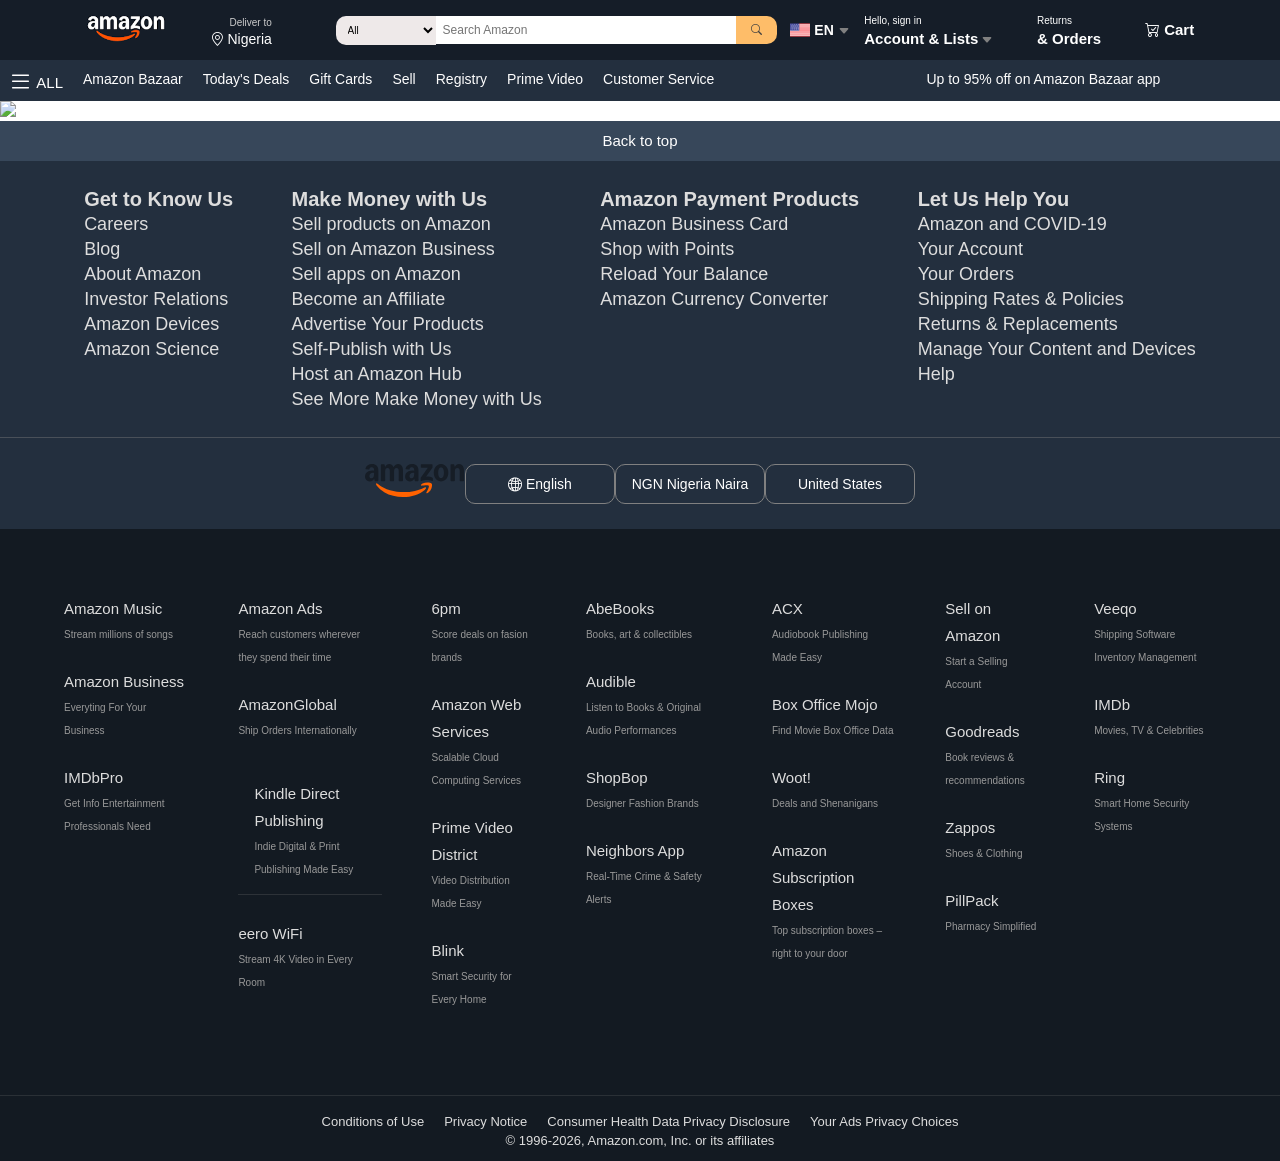
==== index.html @ 00289906 "amazon" ====
<!DOCTYPE html>
<html lang="en">

<head>
    <meta charset="UTF-8">
    <meta name="viewport" content="width=device-width, initial-scale=1.0">
    <link rel="stylesheet" href="./css/index.css">
    <link rel="stylesheet" href="https://cdn.jsdelivr.net/npm/bootstrap-icons@1.13.1/font/bootstrap-icons.min.css">
    <link rel="icon" type="image/png" href="./Multimedia/images/amazon.png">
    <title>Amazon.com. Spend less. Smile more</title>
</head>

<body>
    <header>
        <div class="header">
            <div class="mul">
                <a href=""><img src="./Multimedia/images/amazon.png" width="40px"></a>
            </div>
            <a href=""><img src="./Multimedia/images/download.png" width="80px" alt=""></a>
            <div class="locate">
                <p><a href="">
                        Deliver to <br><span style="color: white;">
                            <i class="bi bi-geo-alt"></i>
                            Nigeria</span>
                    </a></p>
            </div>
            <div class="searchbar">
                <div>
                    <select name="" id="">
                        <option value="">All</option>
                        <option value="">All Department</option>
                        <option value="">Arts & Craft</option>
                        <option value="">Automotive</option>
                        <option value="">Baby</option>
                        <option value="">Beauty & Personal Care</option>
                        <option value="">Books</option>
                        <option value="">Boys' Fashion</option>
                        <option value="">Computer</option>
                        <option value="">Deals</option>
                        <option value="">Digital Music</option>
                        <option value="">Electronics</option>
                        <option value="">Girls' Fashion</option>
                        <option value="">Health & Household</option>
                        <option value="">Home & Kithcen</option>
                        <option value="">Industrial & Scientific</option>
                        <option value="">Kindle Store</option>
                        <option value="">Luggage</option>
                        <option value="">Mens' Fashion</option>
                        <option value="">Movies & TV</option>
                        <option value="">Music, CDs & Vinyl</option>
                        <option value="">Pet Supplies</option>
                        <option value="">Prime Video</option>
                        <option value="">Software</option>
                        <option value="">Sports & Outdoors</option>
                        <option value="">Tools & Home Improvement</option>
                        <option value="">Toys & Games</option>
                        <option value="">Video Games</option>
                        <option value="">Womens' Fashion</option>
                    </select>
                </div>
                <div>
                    <input type="text" placeholder="Search Amazon">
                </div>
                <div>
                    <button class="icon"><i class="bi bi-search"></i></button>
                </div>
            </div>
            <div class="EN">
                <div class="NE">
                    <a href="language.html">
                        <img src="./Multimedia/images/usa.png" width="20px">
                        EN
                        <i class="bi bi-caret-down-fill"></i>
                    </a>
                    <div class="snake">
                        <p>Change Language</p>
                        <div>
                            <input type="checkbox">
                            <label for="">English - EN</label>
                        </div>
                        <div class="line"></div>
                        <div class="chech">
                            <input type="checkbox">
                            <label for="">español - ES</label><br>
                            <input type="checkbox">
                            <label for="">العربية - AR</label><br>
                            <input type="checkbox">
                            <label for="">Deutsch - DE</label><br>
                            <input type="checkbox">
                            <label for="">עברית - HE</label><br>
                            <input type="checkbox">
                            <label for="">한국어 - KO</label><br>
                            <input type="checkbox">
                            <label for="">português - PT</label><br>
                            <input type="checkbox">
                            <label for="">中文 (简体) - ZH</label><br>
                            <input type="checkbox">
                            <label for="">中文 (繁體) - ZH</label>
                        </div>
                        <div class="line"></div>
                        <div>
                            <p>Change currency</p>
                            <input type="checkbox">
                            <label for="">NGN - Nigerian Naira</label><br>
                            <input type="checkbox">
                            <label for="">$ - USD - US Dollar </label>
                            <div class="alk">Sell all</div>
                        </div>
                        <div class="line"></div>
                        <div>
                            <p><img src="Multimedia/images/usa.png" width="15px">
                                You are shopping on Amazon.com</p>
                                <div class="als">Change country/region</div>
                        </div>
                    </div>
                </div>
            </div>
            <div class="signin">
                <div class="hello">
                    <p><a href="sign.html">Hello, sign in <br>
                            <span style="color: white;">Account & Lists</span>
                            <i class="bi bi-caret-down-fill"></i>
                        </a></p>
                </div>
                <div class="none">
                    <div class="nav">
                        <div class="nav-al-sign">
                            <div class="as">
                                <a href="sign.html">Sign in</a>
                            </div>
                            <div class="navpop">
                                <span>New customer?</span>
                                <a href="">Start here.</a>
                            </div>
                        </div>
                        <div class="nav-al">
                            <div class="nav-al-column">
                                <h2>Your Lists</h2>
                                <a href="">Create a List</a><br>
                                <a href="">Find a List or Resigtry </a>
                            </div>
                            <div class="nav-al-column-line"></div>
                            <div class="nav-al-column">
                                <h2>Your Account</h2>
                                <a href="">Accounts</a><br>
                                <a href="">Orders</a><br>
                                <a href="">Recommendations</a><br>
                                <a href="">Browsing History</a><br>
                                <a href="">Your Shopping preferences</a><br>
                                <a href="">Watchlist</a><br>
                                <a href="">Video Purchases & Rentals</a><br>
                                <a href="">Kindle Unlimited</a><br>
                                <a href="">Content & Devices</a><br>
                                <a href="">Subscribe & Save Item</a><br>
                                <a href="">Membership & Subscription</a><br>
                                <a href="">Music Library</a>
                            </div>
                        </div>
                    </div>
                </div>
            </div>
            <div class="sign">
                <p><a href="">Returns<br>
                        <span style="color: white;">& Orders</span></a></p>
            </div>
            <div class="nav-cart">
                <a href="">
                    <i class="bi bi-cart-check"></i>
                    Cart</a>
            </div>
            <div class="list">
                <i class="bi bi-list"></i>
            </div>
        </div>
        <div class="nav-main">
            <div class="nav-left">
                <p>
                    <i class="bi bi-list"></i>
                    ALL
                </p>
            </div>
            <div class="all">
                <div class="hell">
                    <h1>
                        <i class="bi bi-person-circle"></i>
                        Hello, sign in
                    </h1>
                </div>
                <div class="digital">
                    <h3>Digital Content & Devices</h3>
                    <div class="pr">
                        <a href="">Prime Video
                            <i class="bi bi-chevron-right"></i>
                        </a>
                    </div>
                    <div class="amz">
                        <a href="">Amazon Music
                            <i class="bi bi-chevron-right"></i>
                        </a>
                    </div>
                    <div class="kind">
                        <a href="">Kindle E-readers & Books
                            <i class="bi bi-chevron-right"></i>
                        </a>
                    </div>
                    <div class="app">
                        <a href="">Amazon Appstore
                            <i class="bi bi-chevron-right"></i>
                        </a>
                    </div>
                </div>
                <div class="digital">
                    <h3>Shop by Department</h3>
                    <div class="el">
                        <a href="">Electronics</a>
                        <i class="bi bi-chevron-right"></i>
                    </div>
                    <div class="com">
                        <a href="">Computers</a>
                        <i class="bi bi-chevron-right"></i>
                    </div>
                    <div class="smt">
                        <a href="">Smart Home</a>
                        <i class="bi bi-chevron-right"></i>
                    </div>
                    <div class="atd">
                        <a href="">Arts & Crafts</a>
                        <i class="bi bi-chevron-right"></i>
                    </div>
                    <div class="see">
                        <a href="">See all
                            <i class="bi bi-chevron-down"></i>
                        </a>
                    </div>
                </div>
                <div class="digital">
                    <h3>Program & Features</h3>
                    <div>
                        <a href="">Gift Cards
                            <i class="bi bi-chevron-right"></i>
                        </a>
                    </div>
                    <div>
                        <a href="">Shop By Interest</a>
                    </div>
                    <div>
                        <a href="">Amazon Live
                            <i class="bi bi-chevron-right"></i>
                        </a>
                    </div>
                    <div>
                        <a href="">International Shopping
                            <i class="bi bi-chevron-right"></i>
                        </a>
                    </div>
                    <div>
                        <a href="">See all
                            <i class="bi bi-chevron-down"></i>
                        </a>
                    </div>
                </div>
                <div class="digital">
                    <h3>Help & Settings</h3>
                    <div>
                        <a href="">Your Account</a>
                    </div>
                    <div>
                        <a href=""><i class="bi bi-globe"></i>
                            English
                        </a>
                    </div>
                    <div>
                        <a href="">
                            <img src="Multimedia/images/usa.png" width="20px">
                            United States
                        </a>
                    </div>
                    <div>
                        <a href="sign.html">Sign in</a>
                    </div>
                    <div>

                    </div>
                </div>
            </div>
            <div>
                <a href="">Amazon Bazaar</a>
            </div>
            <div>
                <a href="">Today's Deals</a>
            </div>
            <div>
                <a href="">Gift Cards</a>
            </div>
            <div>
                <a href="">Sell</a>
            </div>
            <div>
                <a href="">Registry</a>
            </div>
            <div>
                <a href="">Prime Video</a>
            </div>
            <div>
                <a href="">Customer Service </a>
            </div>
            <div class="nav-pin">
                <a href="">Up to 95% off on Amazon Bazaar app</a>
            </div>
        </div>
    </header>
    <div>
        <a href=".bazaar.html"><img src="https://m.media-amazon.com/images/I/717O96HH+qL._SX3000_.jpg" width="100%"></a>
    </div>
    <footer>
        <div class="navfooter">
            <a href="index.html">Back to top</a>
        </div>
        <div class="foot">
            <nav class="navfooterverticalcolumn">
                <div class="cover">
                    <div class="Getoknow">
                        <h3>Get to Know Us</h3>
                        <ul>
                            <li><a href="">Careers</a></li>
                            <li><a href="">Blog</a></li>
                            <li><a href="">About Amazon</a></li>
                            <li><a href="">Investor Relations</a></li>
                            <li><a href="">Amazon Devices</a></li>
                            <li><a href="">Amazon Science</a></li>
                        </ul>
                    </div>
                    <div class="Makemoney">
                        <h3>Make Money with Us</h3>
                        <ul>
                            <li><a href="">Sell products on Amazon</a></li>
                            <li><a href="">Sell on Amazon Business</a></li>
                            <li><a href="">Sell apps on Amazon</a></li>
                            <li><a href="">Become an Affiliate</a></li>
                            <li><a href="">Advertise Your Products</a></li>
                            <li><a href="">Self-Publish with Us</a></li>
                            <li><a href="">Host an Amazon Hub</a></li>
                            <li><a href="">See More Make Money with Us</a></li>
                        </ul>
                    </div>
                    <div class="amazonpayments">
                        <h3>Amazon Payment Products</h3>
                        <ul>
                            <li><a href="">Amazon Business Card</a></li>
                            <li><a href="">Shop with Points</a></li>
                            <li><a href="">Reload Your Balance</a></li>
                            <li><a href="">Amazon Currency Converter</a></li>
                        </ul>
                    </div>
                    <div class="letsus">
                        <h3>Let Us Help You</h3>
                        <ul>
                            <li><a href="">Amazon and COVID-19</a></li>
                            <li><a href="">Your Account</a></li>
                            <li><a href="">Your Orders</a></li>
                            <li><a href="">Shipping Rates & Policies</a></li>
                            <li><a href="">Returns & Replacements</a></li>
                            <li><a href="">Manage Your Content and Devices</a></li>
                            <li><a href="">Help</a></li>
                        </ul>
                    </div>
                </div>
            </nav>
            <div class="navfooterline"></div>
            <div class="column">
                <div class="navfooterlogo">
                    <a href=""><img src="./Multimedia/images/logo-1.svg" width="100px"></a>
                    <button class="nake">
                            <i class="bi bi-globe2"></i>
                            English
                            
                    </button>
                       
                    <button>NGN Nigeria Naira</button>
                    <button class="usa">United States</button>
                </div>
            </div>
            <div class="footer">
                <div>
                    <div class="Music">
                        <h3><a href="">Amazon Music</a></h3>
                        <a href="">Stream millions of songs</a>
                    </div><br>
                    <div class="Business">
                        <h3><a href="">Amazon Business</a></h3>
                        <a href="">Everyting For Your Business</a>
                    </div><br>
                    <div class="get">
                        <h3><a href="">IMDbPro</a></h3>
                        <a href="">Get Info Entertainment Professionals Need</a>
                    </div>
                </div>
                <div>
                    <div class="ads">
                        <h3><a href="">Amazon Ads</a></h3>
                        <a href="">Reach customers wherever they spend their time</a>
                    </div><br>
                    <div class="ship">
                        <h3><a href="">AmazonGlobal</a></h3>
                        <a href="">Ship Orders Internationally</a>
                    </div><br>
                    <div class="digital">
                        <h3><a href="">Kindle Direct Publishing</a></h3>
                        <a href="">Indie Digital & Print Publishing Made Easy</a>
                    </div><br>
                    <div class="stream">
                        <h3><a href="">eero WiFi</a></h3>
                        <a href="">Stream 4K Video in Every Room</a>
                    </div><br>
                </div>
                <div>
                    <div class="deals">
                        <h3><a href="">6pm</a></h3>
                        <a href="">Score deals on fasion brands</a>
                    </div><br>
                    <div class="web">
                        <h3><a href="">Amazon Web Services</a></h3>
                        <a href="">Scalable Cloud Computing Services</a>
                    </div><br>
                    <div class="prime">
                        <h3><a href="">Prime Video District</a></h3>
                        <a href="">Video Distribution Made Easy</a>
                    </div><br>
                    <div class="blink">
                        <h3><a href="">Blink</a></h3>
                        <a href="">Smart Security for Every Home</a>
                    </div><br>
                </div>
                <div>
                    <div class="books">
                        <h3><a href="">AbeBooks</a></h3>
                        <a href="">Books, art & collectibles</a>
                    </div><br>
                    <div class="audible">
                        <h3><a href="">Audible</a></h3>
                        <a href="">Listen to Books & Original Audio Performances</a>
                    </div><br>
                    <div class="shop">
                        <h3><a href="">ShopBop</a></h3>
                        <a href="">Designer Fashion Brands</a>
                    </div><br>
                    <div class="app">
                        <h3><a href="">Neighbors App</a></h3>
                        <a href="">Real-Time Crime & Safety Alerts</a>
                    </div>
                </div>
                <div>
                    <div class="acx">
                        <h3><a href="">ACX</a></h3>
                        <a href="">Audiobook Publishing Made Easy</a>
                    </div><br>
                    <div class="box">
                        <h3><a href="">Box Office Mojo</a></h3>
                        <a href="">Find Movie Box Office Data</a>
                    </div><br>
                    <div class="woot">
                        <h3><a href="">Woot!</a></h3>
                        <a href="">Deals and Shenanigans</a>
                    </div><br>
                    <div class="sub">
                        <h3><a href="">Amazon Subscription Boxes</a></h3>
                        <a href="">Top subscription boxes – right to your door</a>
                    </div><br>
                </div>
                <div>
                    <div class="sell">
                        <h3><a href="">Sell on Amazon</a></h3>
                        <a href="">Start a Selling Account</a>
                    </div><br>
                    <div class="good">
                        <h3><a href="">Goodreads</a></h3>
                        <a href="">Book reviews & recommendations</a>
                    </div><br>
                    <div class="shoe">
                        <h3><a href="">Zappos</a></h3>
                        <a href="">Shoes & Clothing</a>
                    </div><br>
                    <div class="pill">
                        <h3><a href="">PillPack</a></h3>
                        <a href="">Pharmacy Simplified </a>
                    </div><br>
                </div>
                <div>
                    <div class="soft">
                        <h3><a href="">Veeqo</a></h3>
                        <a href="">Shipping Software Inventory Management</a>
                    </div><br>
                    <div class="movie">
                        <h3><a href="">IMDb</a></h3>
                        <a href="">Movies, TV & Celebrities</a>
                    </div><br>
                    <div class="ring">
                        <h3><a href="">Ring</a></h3>
                        <a href="">Smart Home Security Systems</a>
                    </div>
                </div>
            </div>
            <div class="navfooterlink">
                <ul>
                    <li><a href="">Conditions of Use</a></li>
                    <li><a href="">Privacy Notice</a></li>
                    <li><a href="">Consumer Health Data Privacy Disclosure</a></li>
                    <li><a href="your ads.html">Your Ads Privacy Choices</a></li>
                </ul>
                <p>© 1996-2026, Amazon.com, Inc. or its affiliates</p>
            </div>
        </div>
    </footer>
</body>

</html>
---- css/index.css ----
* {
    padding: 0;
    margin: 0;
    box-sizing: border-box;
}


.header {
    background-color: #151d28;
    padding: 10px 20px;
    align-items: center;
    display: flex;
    justify-content: space-around;
    color: white;
}

.mul a img {
    display: none;
    border-radius: 10px;
}

.locate p a {
    font-family: "Amazon Ember", Arial, sans-serif;
    font-size: 10px;
    margin: 20px;
    font-weight: 400;
    line-height: 15px;
    text-decoration: none;
    color: rgb(204, 204, 204);
}

.locate p a span {
    font-size: 14px;
}

.searchbar select option {
    font-size: 14px;
    background-color: white;
    color: black;
    border-radius: 10px;
}

.searchbar select {
    /* height: 40px; */
    background-color: rgb(238, 233, 233);
    font-size: 10px;
    padding: 8px;
    border: none;
    height: 28.659;
    border-top-left-radius: 10px;
    border-bottom-left-radius: 10px;
}

.searchbar {
    display: flex;
    /* width: 50%; */
}

.searchbar input {
    width: 400px;
    font-size: 12px;
    border: none;
    padding: 7px;
    height: 28.6px;
    font-family: 'Gill Sans', 'Gill Sans MT', Calibri, 'Trebuchet MS', sans-serif;
    color: #111;
}

.icon {
    background-color: #febd69;
    /* width: 50px; */
    font-size: 11px;
    border: none;
    height: 28.659;
    cursor: pointer;
    color: rgb(65, 64, 64);
    font-weight: 700;
    border-top-right-radius: 10px;
    border-bottom-right-radius: 10px;
    padding: 8px 15px;
    /* height: 40.9px; */
}

.icon:hover {
    background-color: #febd69ef;
}

.EN a {
    position: relative;
    right: 30px;
    top: -15px;
    overflow-x: hidden;
}

.EN a:hover {
    border: 1px solid white;
    padding: 0.5rem;
}

.EN a i {
    font-size: 12px;
    color: gray;
}

.NE {
    position: absolute;
}

.EN a img {
    position: relative;
    top: 5px;
    left: 0;
    overflow: hidden;
}


.EN a {
    font-family: "Amazon Ember", Arial, sans-serif;
    font-size: 14px;
    text-decoration: none;
    font-weight: 700;
    line-height: 15px;
    color: rgb(255, 255, 255);
}

.EN:hover .snake {
    display: block;
}

.snake {
   background-color: #ffffff;
   position: relative;
   right: 40px;
   display: none;
   padding: 0.7rem;
   border-radius: 10px;
   width: 200px;
}

.snake p{
    color: rgba(0, 0, 0, 0.728);
    font-size: 14px;
    font-family: sans-serif;
}
.snake input{
    margin-top: 0.3rem;
    position: relative;
    top: 3px; 
}
.line{
    margin-top: 0.8rem;
    border-bottom: 1px solid rgba(128, 128, 128, 0.338);
}
.chech{
    margin-top: 0.5rem;
}
.alk {
    color: rgba(0, 102, 255, 0.836);
    font-size: 14px;
    font-family: sans-serif;
}

.alk :hover{
    text-decoration: underline;
    color: rgba(6, 19, 39, 0.836);
}

.als{
    margin-top: 0.2rem;
    color: rgba(0, 102, 255, 0.836);
    font-size: 14px;
    font-family: sans-serif;
}
.als:hover{
     text-decoration: underline;
    text-decoration-color: #febd69;
}

.snake label{
    color: #111111b7;
    font-size: 14px;
    line-height: 30px;
    font-family: sans-serif;
}
.snake label:hover{
    border-bottom: 1px solid rgba(245, 97, 43, 0.895);
    color: rgba(245, 97, 43, 0.895);
}
.hello:hover {
    border: 1px solid white;
}

.signin p a i {
    font-size: 12px;
    color: gray;
}

.signin p a {
    font-family: "Amazon Ember", Arial, sans-serif;
    font-size: 10px;
    font-weight: 400;
    text-decoration: none;
    line-height: 18px;
    color: rgb(255, 255, 255);
}

.signin p a span {
    font-family: "Amazon Ember", Arial, sans-serif;
    font-size: 15px;
    font-weight: 700;
    line-height: 18px;
    color: rgb(255, 255, 255);
}

.nav-al-sign {
    text-align: center;
    border-bottom: 1px solid rgba(211, 211, 211, 0.555);
}

.nav {
    background-color: white;
    padding: 25px;
    border-radius: 5px;
    height: 430px;
    right: 190px;
    /* top: 95px; */
    position: relative;
    width: 450px;
    margin: 10px;
}

.none {
    display: none;
    position: absolute;
}


.signin:hover .none {
    display: block;
}

.as {
    background-color: #fed229;
    color: black;
    height: 40px;
    font-family: sans-serif;
    border-radius: 10px;
    box-shadow: 1px 1px 5px gray;
    text-decoration: none;
    margin: auto;
    padding: 13px;
    font-size: 12px;
    width: 200px;
}

.as a:hover {
    text-decoration: underline;
}

.navpop span {
    font-family: "Amazon Ember", Arial, sans-serif;
    font-size: 10px;
    font-weight: 400;
    line-height: 2;
    color: rgb(51, 51, 51);
}

.navpop a {
    font-family: "Amazon Ember", Arial, sans-serif;
    font-size: 10px;
    font-weight: 500;
    line-height: normal;
    color: rgba(32, 134, 197, 0.925);
}

.navpop a:hover {
    color: rgb(199, 81, 31);
}

.as a {
    text-decoration: none;
    color: black;
    font-family: 'Times New Roman', Times, serif;
}

.nav p {
    color: black;
}

.nav-al {
    display: flex;
    justify-content: space-around;
}

.nav-al-column {
    margin: 10px;
}

.nav-al-column-line {
    border-left: 1px solid rgba(128, 128, 128, 0.416);
    margin: 10px;
}

.nav-al-column h2 {
    font-family: sans-serif;
    font-size: 14px;
    font-weight: 700;
    line-height: 2;
    color: rgb(15, 17, 17);
}

.nav-al-column a {
    font-family: "Amazon Ember", Arial, sans-serif;
    font-size: 12px;
    font-weight: 400;
    text-decoration: none;
    line-height: 2;
    color: rgb(51, 51, 51);
}

.nav-al-column a:hover {
    color: rgb(199, 81, 31);
    text-decoration: underline;
}

.sign p a {
    font-family: "Amazon Ember", Arial, sans-serif;
    font-size: 10px;
    font-weight: 400;
    text-decoration: none;
    line-height: 18px;
    color: rgb(255, 255, 255);
}

.sign:hover {
    border: 1px solid white;
}

.sign p a span {
    font-family: "Amazon Ember", Arial, sans-serif;
    font-size: 15px;
    font-weight: 700;
    line-height: 18px;
    color: rgb(255, 255, 255);
}

.nav-cart a {
    font-family: "Amazon Ember", Arial, sans-serif;
    font-size: 15px;
    text-decoration: none;
    font-weight: 700;
    line-height: 11px;
    color: rgb(255, 255, 255);
}

.nav-cart:hover {
    border: 1px solid white;
}

.list i {
    font-size: 40px;
    display: none;
}

.nav-main {
    background-color: #232f3e;
    max-height: 51px;
    padding: 2px;
    display: flex;
    gap: 20px;
    align-items: center;
}

.nav-left i {
    font-family: "Amazon Ember", Arial, sans-serif;
    font-size: 25px;
    font-weight: 400;
    line-height: 12px;
    top: 3px;
    position: relative;
    color: rgb(255, 255, 255);
}

.nav-left:hover {
    border: 2px solid white;
    padding: 1px;
}

.nav-left p {
    font-family: "Amazon Ember", Arial, sans-serif;
    font-size: 15px;
    position: relative;
    top: -2px;
    font-weight: 400;
    line-height: 12px;
    color: rgb(255, 255, 255);
}

.nav-main {
    padding: 0.5rem;
}

.nav-main a {
    text-decoration: none;
    font-family: "Amazon Ember", Arial, sans-serif;
    font-size: 14px;
    font-weight: 400;
    line-height: 12px;
    color: rgb(254, 254, 254);
}

.hell {
    background-color: #324969;
    font-family: "Amazon Ember", Arial, sans-serif;
    font-size: 11px;
    padding: 1rem;
    font-weight: 700;
    line-height: 25px;
    color: rgb(255, 255, 255);
}
.nav-left:hover .all{
    display: block;
}

.digital a:hover{
    background-color: rgba(211, 211, 211, 0.336);
}

.all {
    position: relative;
    top: 10px;
    overflow-y: scroll;
    height: 620px;
    width: 400px;  
}

.all h3 {
    font-family: "Amazon Ember", Arial, sans-serif;
    font-size: 18px;
    font-weight: 700;
    line-height: 36px;
    /* padding: 1rem; */
    color: rgb(17, 17, 17);
}

.all {
    background-color: white;
    display: none;
    margin: 0;
    padding: 0;
    position: absolute;
}

.all a {
    font-family: "Amazon Ember", Arial, sans-serif;
    font-size: 16px;
    font-weight: 500;
    /* padding: 1rem; */
    line-height: 36px;
    text-decoration: none;
    /* display: block; */
    color: rgb(17, 17, 17);
}

.digital {
    gap: 50px;
    padding: 1rem;
    display: block;
    border-bottom: 1px solid rgba(128, 128, 128, 0.237);
}


.pr:hover {
    color: #111;
    background-color: rgba(128, 128, 128, 0.199);
}

.pr:hover a i {
    color: #111;
}

.pr a i {
    position: relative;
    left: 250px;
    font-size: 16px;
    color: lightgray;
}

.amz:hover {
    background-color: rgba(128, 128, 128, 0.199);
}

.amz:hover a i {
    color: #111;
}

.amz a i {
    position: relative;
    font-weight: 600;
    left: 233px;
    font-size: 16px;
    color: lightgray;
}

.kind:hover a i {
    color: #111;
}

.kind:hover {
    background-color: rgba(128, 128, 128, 0.199);
}

.kind a i {
    position: relative;
    left: 155px;
    font-size: 16px;
    color: lightgray;
}

.app:hover {
    background-color: rgba(128, 128, 128, 0.199);
}

.app:hover a i {
    color: #111;
}

.app a i {
    position: relative;
    left: 212px;
    font-size: 16px;
    color: lightgray;
}

.el:hover {
    background-color: rgba(128, 128, 128, 0.199);
}

.el:hover a i {
    color: #111;
}

.el a i {
    position: relative;
    font-weight: 600;
    left: 233px;
    font-size: 16px;
    color: lightgray;
}

.com a i{
    position: relative;
    right: 30px;
}
.all a:hover {
    background-color: rgba(211, 211, 211, 0.452);
    width: 100%;
    height: 50px;
    /* padding: 4rem; */
}

.nav-pin {
    text-align: right;
    padding-left: 2px;
    position: relative;
    left: 270px;
}

.nav-pin a:hover {
    border: 2px solid white;
    padding: 1px;
}

.nav-main a:hover {
    border: 2px solid white;
    padding: 1px;
}


.navfooter {
    background-color: #37475a;
    font-family: "Amazon Ember", Arial, sans-serif;
    font-weight: 400;
    text-align: center;
    height: 40px;
    padding: 9px;
    align-items: center;
    line-height: 19px;
    color: rgb(255, 255, 255);
}

.navfooter a {
    align-items: center;
    color: white;
    font-size: 15px;
    text-decoration: none;
}

.navfooter:hover {
    background-color: #37475ae4;
}

.foot {
    background-color: #232f3e;
    width: 100%;
}

.column {
    display: flex;
    /* gap: 10px; */
    padding: 2%;
    justify-content: space-around;
}

.cover {
    padding: 2%;
    display: flex;
    width: 100%;
    justify-content: space-evenly;
}

.cover h3 {
    font-family: "Amazon Ember", Arial, sans-serif;
    font-size: 18px;
    font-weight: 700;
    color: rgb(221, 221, 221);
    line-height: 25px;
}

.navfooterverticalcolumn li {
    list-style: none;
}

.navfooterverticalcolumn li a:hover {
    text-decoration: underline;
}

.cover ul li a {
    font-size: 14px;
    text-decoration: none;
}

.navfooterverticalcolumn li a {
    font-family: "Amazon Ember", Arial, sans-serif;
    font-size: 17px;
    font-weight: 500;
    /* list-style: none; */
    /* text-decoration: none; */
    line-height: 25px;
    color: rgb(221, 221, 221);
}

.navfooterline {
    border-top: 1px solid rgba(128, 128, 128, 0.409);
}

.navfooterlogo {
    display: flex;
    /* gap: 5px; */
    justify-content: space-between;
}

.navfooterlogo button {
    width: 150px;
    height: 40px;
    border-radius: 10px;
    background-color: #232f3e;
    border: 1px solid gray;
    color: white;
    font-size: 14px;
}

.snake ul li img {
    display: none;
    background-color: white;
    width: 100%;
    height: 200px;
    padding: 30px;
}

button:hover .snake img {
    display: block;
}

.usa img {
    position: relative;
    top: 4px;
    left: -5px;
    width: 24px;
}

.footer {
    display: flex;
    justify-content: space-around;
    padding: 5%;
    gap: 50px;
    background-color: #131a22;
}

.footer h3 a {
    font-family: "Amazon Ember", Arial, sans-serif;
    font-size: 12px;
    font-weight: 400;
    line-height: 11px;
    text-decoration: none;
    color: rgb(221, 221, 221);
}

.footer a:hover {
    text-decoration: underline;
}

.footer a {
    font-family: "Amazon Ember", Arial, sans-serif;
    font-size: 12px;
    text-decoration: none;
    font-weight: 400;
    line-height: 11px;
    color: rgb(153, 153, 153);
}

.navfooterlink {
    background-color: #131a22;
    border-top: 1px solid rgba(128, 128, 128, 0.21);
    padding: 1%;
}

.navfooterlink ul {
    display: flex;
    justify-content: center;
    /* gap: 30px; */
}

.navfooterlink ul li {
    list-style: none;
    display: flex;
}

.navfooterlink ul {
    gap: 20px;
}

.navfooterlink li a {
    font-family: "Amazon Ember", Arial, sans-serif;
    font-size: 13px;
    text-decoration: none;
    font-weight: 400;
    line-height: 25px;
    color: rgb(221, 221, 221);
}

.navfooterlink li a:hover {
    text-decoration: underline;
}

.navfooterlink p {
    font-family: "Amazon Ember", Arial, sans-serif;
    font-size: 13px;
    text-align: center;
    font-weight: 400;
    line-height: 14px;
    color: rgb(221, 221, 221);
}

@media(max-width:1500px) {
    .navfooter {
        font-size: 1rem;
        width: 100%;
    }

    .footer {
        width: 100%;
        font-size: 1rem;
        /* flex-direction: column; */
    }
    .nav-main{
        position: static;
        width: 100%;
    }

    .EN a img {
        overflow: hidden;

    }

    .header {
        width: 100%;
        position: static;
    }

    .foot {
        font-size: 10px;
        width: 100%;
        position: static;
        /* margin: 0; */
        /* padding: 0; */
    }

    .navfooterverticalcolumn h3 {
        width: 100%;
        font-size: 10px;
        /* flex-direction: column; */
        font-size: 15px;
        position: static;
    }

    .navfooterverticalcolumn li a {
        font-size: 10px;
    }

    .cover {
        width: 100%;
        font-size: 10px;
        position: static;
        /* flex-direction: column; */
        /* display: block; */
    }

    .header {
        width: 100%;
        position: static;
        /* flex-direction: column; */
    }
}

@media(max-width:1400px) {
    .footer h3 a {
        font-size: 15px;
    }

    .footer a {
        font-size: 10px;
    }

    .cover h3 {
        font-size: 20px;
        line-height: 25px;
    }

    .cover ul li a {
        font-size: 18px;
        line-height: 25px;
        gap: 50px;
    }

    .searchbar input {
        width: 300px;
    }

    .searchbar select {
        width: 100px;
    }
    .nav-main {
     overflow-x: scroll;
    }
}

@media(max-width:1300px) {
    .navfooter {
        width: 100%;
        position: static;
        font-size: 20px;
        /* flex-direction: column; */
    }

    .footer {
        width: 100%;
        font-size: 20px;
        position: static;
        /* flex-direction: column; */
    }
    .nav-main {
        font-size: 12px;
        /* padding: 0; */
    }
    .nav-pin{
        position: relative;
        left: 190px;
    }

    .foot {
        width: 100%;
        font-size: 20px;
        /* position: static; */
        /* flex-direction: column; */
    }
}

@media(max-width:1200px) {
    .navfooterverticalcolumn h3 {
        width: 100%;
        font-size: 10px;
        font-size: 15px;
        position: static;
    }

    .navfooterverticalcolumn li a {
        font-size: 10px;
    }

    .searchbar input {
        width: 100%;
    }

    /* .list i {
        display: block;
    } */

    .EN {
        display: none;
    }

    .signin {
        display: none;
    }

    .sign {
        display: none;
    }

    .nav-cart {
        display: none;
    }

    .locate {
        display: none;
    }

    .footer h3 {
        line-height: 12px;
    }

    .footer a {
        line-height: 12px;
    }
}

@media(max-width:1000px) {
    .navfooter {
        width: 100%;
        position: static;
    }

    .navfooterverticalcolumn h3 {
        font-size: 15px;
    }

    .navfooterverticalcolumn li a {
        font-size: 15px;
    }

    .navfooterlogo a {
        width: 200px;
    }

    .footer {
        width: 100%;
        position: static;
    }

    .foot {
        width: 100%;
        position: static;
    }

    .footer h3 a {
        font-size: 11px;
    }

    .footer a {
        font-size: 8px;
    }

    .cover h3 {
        font-size: 18px;
        line-height: 25px;
    }

    .cover ul li a {
        font-size: 15px;
        line-height: 25px;
        gap: 1 90px;
    }

    .footer h3 {
        line-height: 9px;
    }

    .footer a {
        line-height: px;
    }

    .header {
        width: 100%;
    }
}

@media(max-width:900px) {
    .navfooterverticalcolumn h3 {
        font-size: 15px;
    }

    .navfooterverticalcolumn li a {
        font-size: 15px;
    }

    .navfooterlogo a {
        width: 200px;
    }

    .footer h3 {
        font-size: 13px;
        line-height: 8px;
    }

    .footer a {
        font-size: 10px;
        line-height: 8px;
    }

    .navfooterlogo button {
        width: 150px;
        font-size: 15px;
    }

    .footer {
        width: 100%;
        position: static;
    }

    .searchbar input {
        width: 200px;
    }

    .foot {
        width: 100%;
        position: static;
    }

    .cover h3 {
        font-size: 18px;
        line-height: 25px;
    }

    .cover ul li a {
        font-size: 15px;
        line-height: 25px;
        gap: 50px;
    }
}

@media(max-width:800px) {
    .navfooter {
        width: 100%;
        position: static;
    }

    .footer {
        width: 100%;
        position: static;
        flex-direction: column;
    }

    .foot {
        width: 100%;
        position: static;
        ;
    }

    .footer h3 {
        font-size: 15px;
        line-height: 8px;
    }

    .footer a {
        font-size: 13px;
        line-height: 10px;
    }

    .navfooterverticalcolumn {
        width: 100%;
        position: static;
    }

    .header {
        width: 100%;
        /* flex-direction: column; */
        position: static;
    }

    .cover {
        width: 100%;
        position: static;
    }
}

@media(max-width:700px) {
    .navfooterverticalcolumn {
        width: 100%;
        flex-direction: column;
        position: static;
    }

    .navfooterlogo {
        width: 100%;
        position: static;
        flex-direction: column;
        display: block;
    }

    .navfooterlink {
        flex-direction: column;
        width: 100%;
        position: static;
    }

    .cover {
        width: 100%;
        position: static;
        flex-direction: column;
        /* display: block; */
    }
}

@media(max-width:600px) {
    .navfooter {
        width: 100%;
        position: static;
        flex-direction: column;
    }

    .footer {
        width: 100%;
        position: static;
    }

    .navfooterverticalcolumn {
        width: 100%;
        flex-direction: column;
        position: static;
    }

    .cover {
        width: 100%;
        position: static;
        flex-direction: column;
    }

    .foot {
        width: 100%;
        position: static;
        flex-direction: column;
    }

    .column {
        display: block;
        width: 100%;
        /* flex-direction: column; */
        position: static;
    }
}

@media(max-width:500px) {
    .navfooter {
        width: 100%;
        position: static;
        flex-direction: column;
    }

    .searchbar input {
        width: 100px;
    }

    .header a img {
        display: none;
    }

    .footer {
        width: 100%;
        position: static;
        flex-direction: column;
    }

    .foot {
        width: 100%;
        position: static;
        flex-direction: column;
    }

    .cover h3 {
        line-height: 19px;
    }

    .cover ul li a {
        line-height: 15px;
    }

    .mul a img {
        display: block;
    }
}
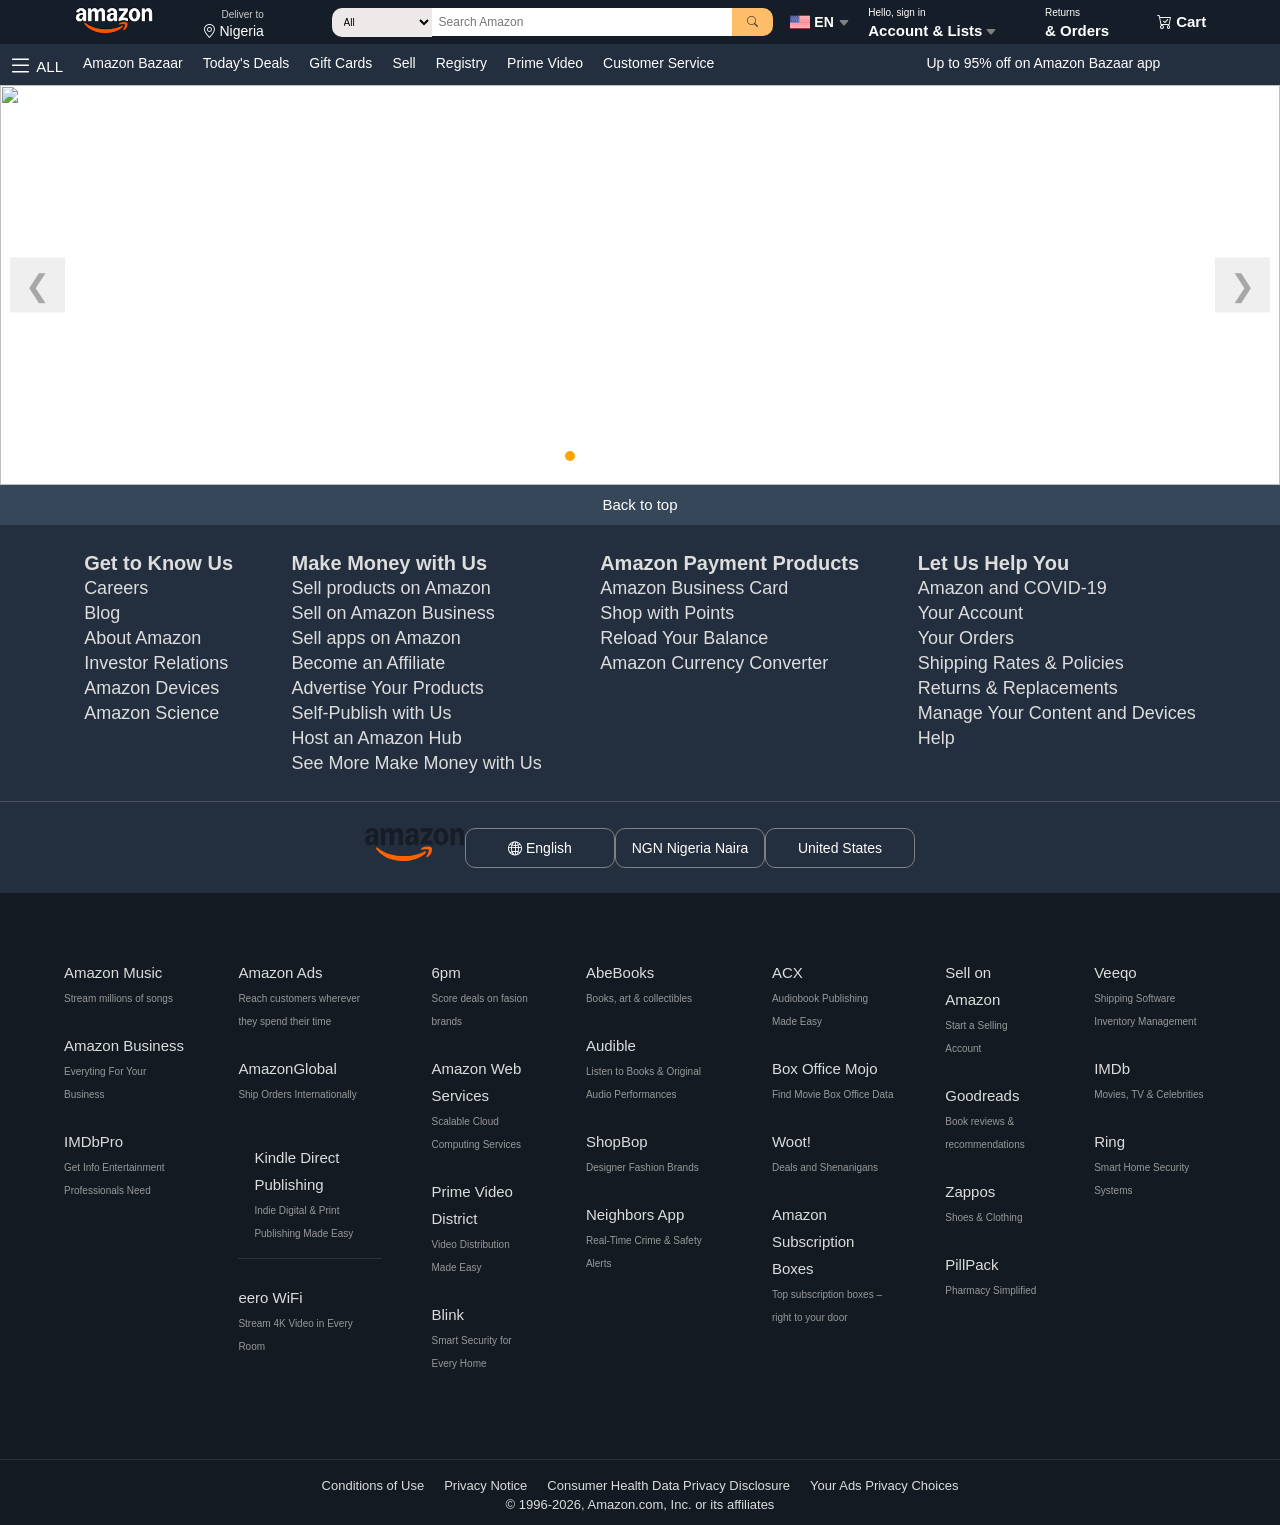
==== commit 8a922e6d: "amazon" ====
--- a/index.html
+++ b/index.html
@@ -110,7 +110,7 @@
                         <div>
                             <p><img src="Multimedia/images/usa.png" width="15px">
                                 You are shopping on Amazon.com</p>
-                                <div class="als">Change country/region</div>
+                            <div class="als">Change country/region</div>
                         </div>
                     </div>
                 </div>
@@ -309,8 +309,87 @@
             </div>
         </div>
     </header>
-    <div>
-        <a href=".bazaar.html"><img src="https://m.media-amazon.com/images/I/717O96HH+qL._SX3000_.jpg" width="100%"></a>
+    <div class="hero">
+        <div class="slider">
+            <a href="bazaar.html"><img src="https://m.media-amazon.com/images/I/717O96HH+qL._SX3000_.jpg" width="100%"
+                    class="slide active"></a>
+            <a href=""><img src="https://m.media-amazon.com/images/I/61-qXlhlE9L._SX3000_.jpg" width="100%"
+                    class="slide"></a>
+            <a href=""><img src="https://m.media-amazon.com/images/I/81L5P7EuB-L._SX3000_.jpg" width="100%"
+                    class="slide"></a>
+            <a href=""><img src="https://m.media-amazon.com/images/I/61H5Huk9ljL._SX3000_.jpg" width="100%"
+                    class="slide"></a>
+            <a href=""><img src="https://m.media-amazon.com/images/I/81DHzWBhMlL._SX3000_.jpg" width="100%"
+                    class="slide"></a>
+            <a href=""><img src="https://m.media-amazon.com/images/I/71vjLXDj36L._SX3000_.jpg" width="100%"
+                    class="slide"></a>
+            <a href=""><img src="https://m.media-amazon.com/images/I/61-qXlhlE9L._SX3000_.jpg" width="100%"
+                    class="slide"></a>
+            <a href=""><img src="https://m.media-amazon.com/images/I/71qcoYgEhzL._SX3000_.jpg" width="100%"
+                    class="slide"></a>
+
+            <button class="arrow left">&#10094;</button>
+            <button class="arrow right">&#10095;</button>
+
+            <div class="dots"></div>
+            <script>
+                const slides = document.querySelectorAll(".slide");
+                const leftBtn = document.querySelector(".left");
+                const rightBtn = document.querySelector(".right");
+                const dotsContainer = document.querySelector(".dots");
+
+                let index = 0;
+
+                /* Create dots */
+                slides.forEach((_, i) => {
+                    const dot = document.createElement("span");
+                    if (i === 0) dot.classList.add("active");
+                    dotsContainer.appendChild(dot);
+
+                    dot.addEventListener("click", () => {
+                        goToSlide(i);
+                    });
+                });
+
+                const dots = document.querySelectorAll(".dots span");
+
+                /* Show slide */
+                function showSlide(i) {
+                    slides.forEach(slide => slide.classList.remove("active"));
+                    dots.forEach(dot => dot.classList.remove("active"));
+
+                    slides[i].classList.add("active");
+                    dots[i].classList.add("active");
+                }
+
+                /* Go to slide */
+                function goToSlide(i) {
+                    index = i;
+                    showSlide(index);
+                }
+
+                /* Next */
+                function nextSlide() {
+                    index++;
+                    if (index >= slides.length) index = 0;
+                    showSlide(index);
+                }
+
+                /* Prev */
+                function prevSlide() {
+                    index--;
+                    if (index < 0) index = slides.length - 1;
+                    showSlide(index);
+                }
+
+                /* Auto slide */
+                setInterval(nextSlide, 4000);
+
+                /* Buttons */
+                rightBtn.addEventListener("click", nextSlide);
+                leftBtn.addEventListener("click", prevSlide);
+            </script>
+        </div>
     </div>
     <footer>
         <div class="navfooter">
@@ -371,11 +450,11 @@
                 <div class="navfooterlogo">
                     <a href=""><img src="./Multimedia/images/logo-1.svg" width="100px"></a>
                     <button class="nake">
-                            <i class="bi bi-globe2"></i>
-                            English
-                            
+                        <i class="bi bi-globe2"></i>
+                        English
+
                     </button>
-                       
+
                     <button>NGN Nigeria Naira</button>
                     <button class="usa">United States</button>
                 </div>
--- a/css/index.css
+++ b/css/index.css
@@ -7,9 +7,10 @@
 
 .header {
     background-color: #151d28;
-    padding: 10px 20px;
+    padding: 2px;
     align-items: center;
     display: flex;
+    /* gap: 45px; */
     justify-content: space-around;
     color: white;
 }
@@ -128,64 +129,71 @@
 }
 
 .snake {
-   background-color: #ffffff;
-   position: relative;
-   right: 40px;
-   display: none;
-   padding: 0.7rem;
-   border-radius: 10px;
-   width: 200px;
-}
-
-.snake p{
+    background-color: #ffffff;
+    position: relative;
+    right: 40px;
+    display: none;
+    padding: 0.7rem;
+    border-radius: 10px;
+    width: 200px;
+}
+
+.snake p {
     color: rgba(0, 0, 0, 0.728);
     font-size: 14px;
     font-family: sans-serif;
 }
-.snake input{
+
+.snake input {
     margin-top: 0.3rem;
     position: relative;
-    top: 3px; 
-}
-.line{
+    top: 3px;
+}
+
+.line {
     margin-top: 0.8rem;
     border-bottom: 1px solid rgba(128, 128, 128, 0.338);
 }
-.chech{
+
+.chech {
     margin-top: 0.5rem;
 }
+
 .alk {
     color: rgba(0, 102, 255, 0.836);
     font-size: 14px;
     font-family: sans-serif;
 }
 
-.alk :hover{
+.alk :hover {
     text-decoration: underline;
     color: rgba(6, 19, 39, 0.836);
 }
 
-.als{
+.als {
     margin-top: 0.2rem;
     color: rgba(0, 102, 255, 0.836);
     font-size: 14px;
     font-family: sans-serif;
 }
-.als:hover{
-     text-decoration: underline;
+
+.als:hover {
+    text-decoration: underline;
     text-decoration-color: #febd69;
 }
 
-.snake label{
+.snake label {
     color: #111111b7;
     font-size: 14px;
     line-height: 30px;
     font-family: sans-serif;
 }
-.snake label:hover{
+
+.snake label:hover {
     border-bottom: 1px solid rgba(245, 97, 43, 0.895);
     color: rgba(245, 97, 43, 0.895);
 }
+
 .hello:hover {
     border: 1px solid white;
 }
@@ -418,11 +426,12 @@
     line-height: 25px;
     color: rgb(255, 255, 255);
 }
-.nav-left:hover .all{
+
+.nav-left:hover .all {
     display: block;
 }
 
-.digital a:hover{
+.digital a:hover {
     background-color: rgba(211, 211, 211, 0.336);
 }
 
@@ -431,7 +440,7 @@
     top: 10px;
     overflow-y: scroll;
     height: 620px;
-    width: 400px;  
+    width: 400px;
 }
 
 .all h3 {
@@ -548,10 +557,11 @@
     color: lightgray;
 }
 
-.com a i{
+.com a i {
     position: relative;
     right: 30px;
 }
+
 .all a:hover {
     background-color: rgba(211, 211, 211, 0.452);
     width: 100%;
@@ -576,7 +586,128 @@
     padding: 1px;
 }
 
-
+ /* .hero {
+  position: relative;
+  width: 100%;
+  height: 500px;
+  overflow: hidden;
+}
+
+.slide {
+  position: absolute;
+  width: 100%;
+  height: 100%;
+  object-fit: cover;
+
+  opacity: 0;
+  transition: opacity 1s ease-in-out;
+}
+
+.slide.active {
+  opacity: 1;
+}
+.slide {
+  transition: 8s ease, transform 8s ease-out;
+  transform: scale(1.05);
+}
+
+.slide.active {
+  transform: scale(1);
+} */
+
+.hero {
+  position: relative;
+  width: 100%;
+  height: 400px;
+  overflow: hidden;
+}
+
+.slide {
+  position: absolute;
+  width: 100%;
+  height: 100%;
+  object-fit: cover;
+
+  opacity: 0;
+  transition: opacity 1s ease-in-out, transform 1s ease;
+  transform: scale(1.05);
+}
+
+.slide.active {
+  opacity: 1;
+  transform: scale(1);
+}
+
+.arrow {
+  position: absolute;
+  top: 50%;
+  transform: translateY(-50%);
+  color: rgba(0,0,0,0.3);
+  border: none;
+  font-size: 30px;
+  padding: 10px 15px;
+  cursor: pointer;
+  z-index: 10;
+}
+
+.arrow.left {
+  left: 10px;
+}
+
+.arrow.right {
+  right: 10px;
+}
+
+.arrow:hover {
+  background: rgba(0,0,0,0.6);
+}
+
+.dots {
+  position: absolute;
+  bottom: 15px;
+  width: 100%;
+  text-align: center;
+}
+
+.dots span {
+  display: inline-block;
+  width: 10px;
+  height: 10px;
+  margin: 5px;
+  background: white;
+  border-radius: 50%;
+  opacity: 0.5;
+  cursor: pointer;
+}
+
+.dots span.active {
+  opacity: 1;
+  background: orange;
+}
+
+/* 📱 Responsive */
+@media (max-width: 768px) {
+  .hero {
+    height: 300px;
+  }
+}
+
+@media (max-width: 500px) {
+  .hero {
+    height: 250px;
+  }
+
+  .arrow {
+    font-size: 20px;
+    padding: 5px 10px;
+  }
+}
+
+@media (max-width: 300px) {
+  .hero {
+    height: 200px;
+  }
+}
 .navfooter {
     background-color: #37475a;
     font-family: "Amazon Ember", Arial, sans-serif;
@@ -773,7 +904,8 @@
         font-size: 1rem;
         /* flex-direction: column; */
     }
-    .nav-main{
+
+    .nav-main {
         position: static;
         width: 100%;
     }
@@ -850,9 +982,6 @@
     .searchbar select {
         width: 100px;
     }
-    .nav-main {
-     overflow-x: scroll;
-    }
 }
 
 @media(max-width:1300px) {
@@ -869,11 +998,13 @@
         position: static;
         /* flex-direction: column; */
     }
+
     .nav-main {
         font-size: 12px;
         /* padding: 0; */
     }
-    .nav-pin{
+
+    .nav-pin {
         position: relative;
         left: 190px;
     }
@@ -892,6 +1023,10 @@
         font-size: 10px;
         font-size: 15px;
         position: static;
+    }
+
+    .nav-main {
+        overflow-x: scroll;
     }
 
     .navfooterverticalcolumn li a {
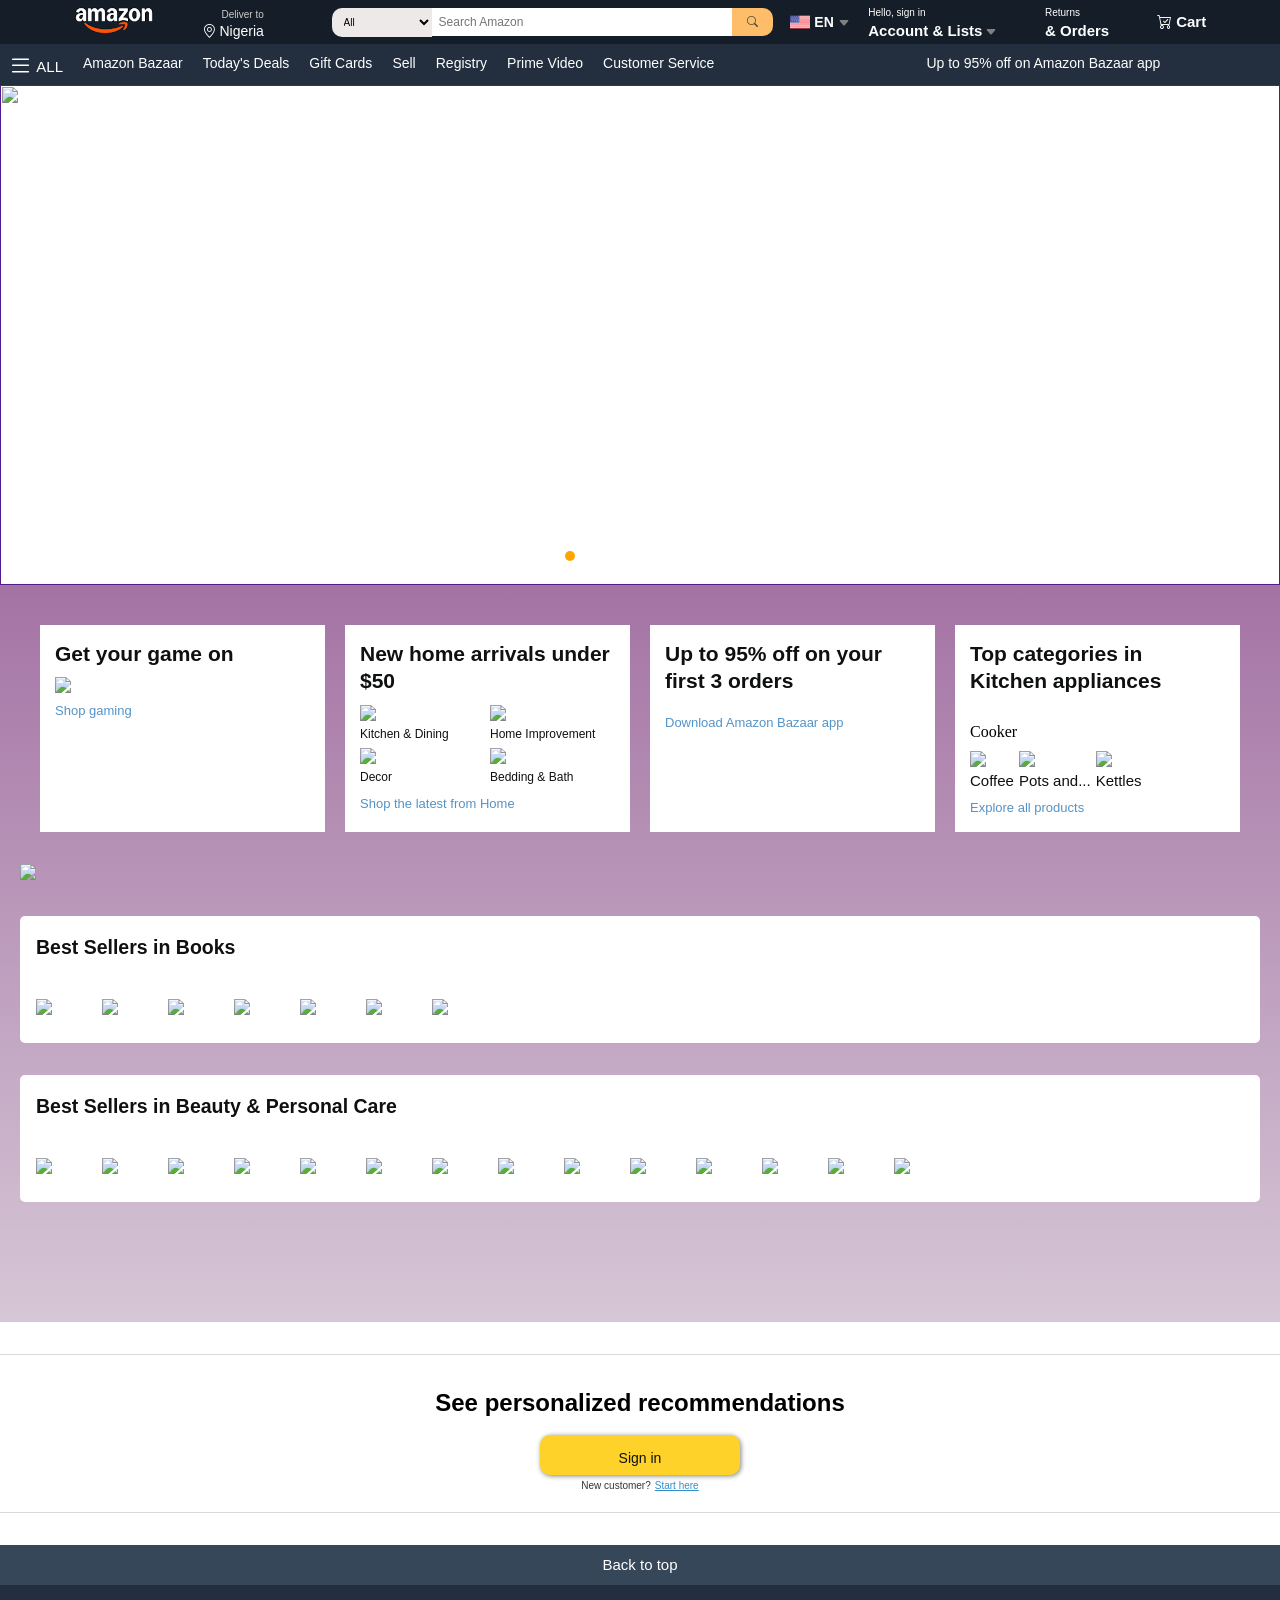
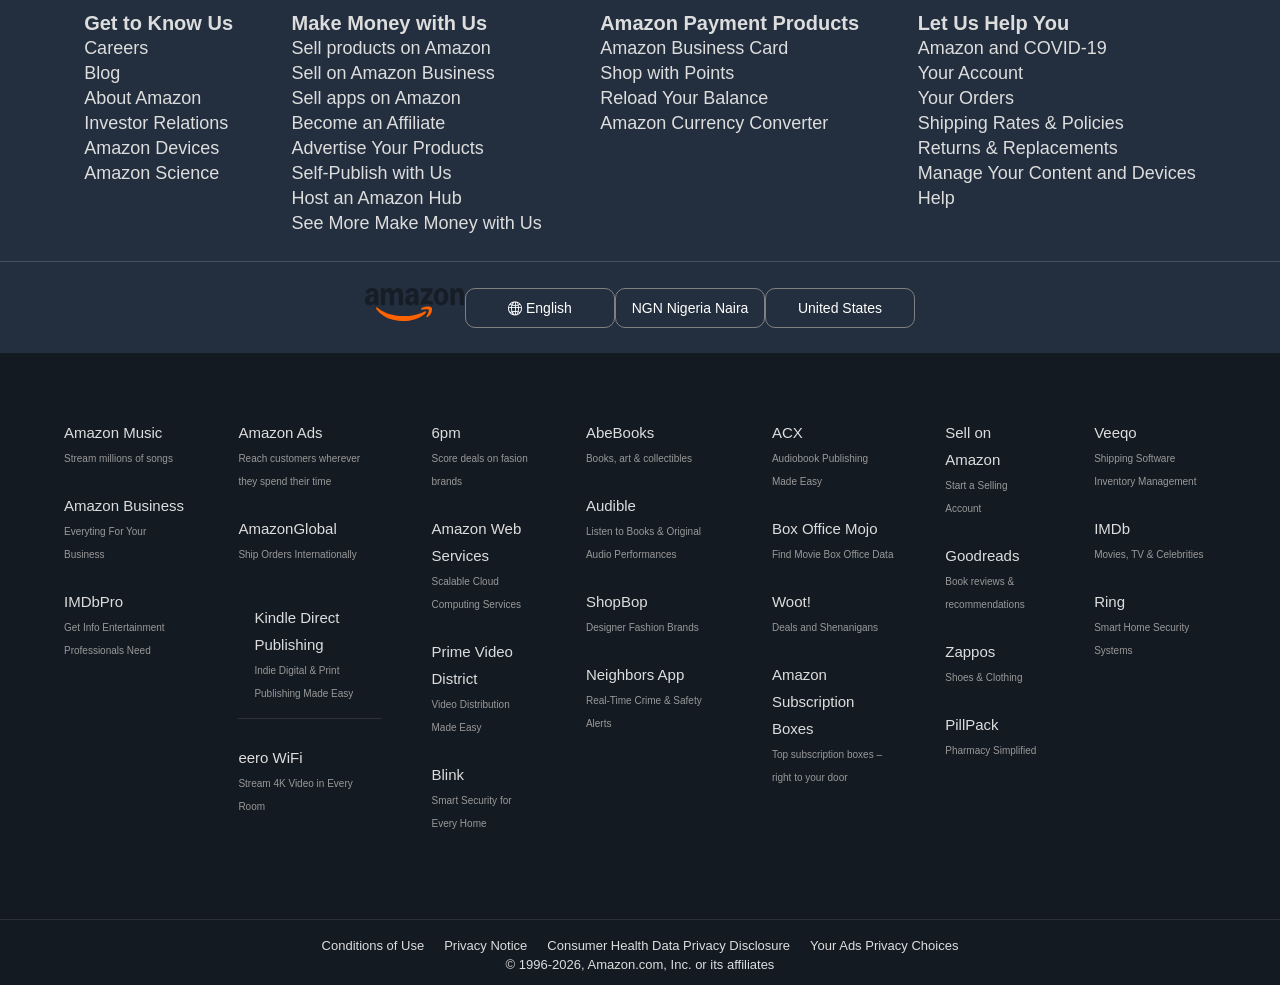
==== commit 64495bf7: "amazon" ====
--- a/index.html
+++ b/index.html
@@ -284,7 +284,7 @@
                 </div>
             </div>
             <div>
-                <a href="">Amazon Bazaar</a>
+                <a href="bazaar.html">Amazon Bazaar</a>
             </div>
             <div>
                 <a href="">Today's Deals</a>
@@ -311,7 +311,7 @@
     </header>
     <div class="hero">
         <div class="slider">
-            <a href="bazaar.html"><img src="https://m.media-amazon.com/images/I/717O96HH+qL._SX3000_.jpg" width="100%"
+            <a href=""><img src="https://m.media-amazon.com/images/I/717O96HH+qL._SX3000_.jpg" width="100%"
                     class="slide active"></a>
             <a href=""><img src="https://m.media-amazon.com/images/I/61-qXlhlE9L._SX3000_.jpg" width="100%"
                     class="slide"></a>
@@ -328,9 +328,6 @@
             <a href=""><img src="https://m.media-amazon.com/images/I/71qcoYgEhzL._SX3000_.jpg" width="100%"
                     class="slide"></a>
 
-            <button class="arrow left">&#10094;</button>
-            <button class="arrow right">&#10095;</button>
-
             <div class="dots"></div>
             <script>
                 const slides = document.querySelectorAll(".slide");
@@ -389,6 +386,128 @@
                 rightBtn.addEventListener("click", nextSlide);
                 leftBtn.addEventListener("click", prevSlide);
             </script>
+        </div>
+    </div>
+    <!-- <div class="game">
+            <h1>Get your game on</h1>
+            <a href=""><img
+                    src="https://images-na.ssl-images-amazon.com/images/G/01/AmazonExports/Events/2024/Stores-Gaming/FinalGraphics/Fuji_Gaming_store_Dashboard_card_2x_EN._SY608_CB564799420_.jpg"
+                    width="190px"></a>
+        </div> -->
+
+    <section class="banner">
+        <div class="cards">
+
+            <!-- Card 1 -->
+            <div class="card">
+                <h3>Get your game on</h3>
+                <img
+                    src="https://images-na.ssl-images-amazon.com/images/G/01/AmazonExports/Events/2024/Stores-Gaming/FinalGraphics/Fuji_Gaming_store_Dashboard_card_2x_EN._SY608_CB564799420_.jpg">
+                <a href="#">Shop gaming</a>
+            </div>
+
+            <!-- Card 2 -->
+            <div class="card">
+                <h3>New home arrivals under $50</h3>
+                <div class="grid">
+                    <div>
+                        <img
+                            src="https://images-na.ssl-images-amazon.com/images/G/01/DiscoTec/2024/HomeLifestyle/HomeSummerFlip/Homepage/QuadCards/Home_Flip_Summer_2024_315_HP_NewArrivals_QuadCard_D_01_2x._SY232_CB555960040_.jpg">
+                        <p>Kitchen & Dining</p>
+                    </div>
+                    <div>
+                        <img
+                            src="https://images-na.ssl-images-amazon.com/images/G/01/DiscoTec/2024/HomeLifestyle/HomeSummerFlip/Homepage/QuadCards/Home_Flip_Summer_2024_316_HP_NewArrivals_QuadCard_D_02_2x._SY232_CB555960040_.jpg">
+                        <p>Home Improvement</p>
+                    </div>
+                    <div>
+                        <img
+                            src="https://images-na.ssl-images-amazon.com/images/G/01/DiscoTec/2024/HomeLifestyle/HomeSummerFlip/Homepage/QuadCards/Home_Flip_Summer_2024_317_HP_NewArrivals_QuadCard_D_03_2x._SY232_CB555960040_.jpg">
+                        <p>Decor</p>
+                    </div>
+                    <div>
+                        <img
+                            src="https://images-na.ssl-images-amazon.com/images/G/01/DiscoTec/2024/HomeLifestyle/HomeSummerFlip/Homepage/QuadCards/Home_Flip_Summer_2024_318_HP_NewArrivals_QuadCard_D_04_2x._SY232_CB555960040_.jpg">
+                        <p>Bedding & Bath</p>
+                    </div>
+                </div>
+                <a href="#">Shop the latest from Home</a>
+            </div>
+
+            <!-- Card 3 -->
+            <div class="card">
+                <h3>Up to 95% off on your first 3 orders</h3>
+                <img src="https://images-na.ssl-images-amazon.com/images/G/01/AmazonExports/AmazonBazaar/Homepage/Fuji_CXTransition_Bazaar_SingleImageCard_2x._SY608_CB797653295_.jpg"
+                    alt="">
+                <a href="#">Download Amazon Bazaar app</a>
+            </div>
+
+            <!-- Card 4 -->
+            <div class="card">
+                <h3>Top categories in Kitchen appliances</h3>
+                <div>
+                    <img src="https://m.media-amazon.com/images/I/313wAT6Iy2L._SY320_.jpg" alt="">
+                    <p>Cooker</p>
+                </div>
+                <div class="small-grid">
+                    <div>
+                        <img src="https://m.media-amazon.com/images/I/21W7-lndINL._SY150_.jpg">
+                        <p>Coffee</p>
+                    </div>
+                    <div>
+                        <img src="https://m.media-amazon.com/images/I/21B-NkA9p-L._SY150_.jpg">
+                        <p>Pots and...</p>
+                    </div>
+                    <div>
+                        <img src="https://m.media-amazon.com/images/I/217GQ1a2QzL._SY150_.jpg">
+                        <p>Kettles</p>
+                    </div>
+                </div>
+                <a href="#">Explore all products</a>
+            </div>
+        </div>
+        <div class="win">
+            <img src="https://images-na.ssl-images-amazon.com/images/G/01/AmazonExports/AmazonBazaar/Homepage/Fuji_BTFBanner_2X_EN._CB779739048_.jpg"
+                width="100%">
+        </div>
+        <div class="best">
+            <h1>Best Sellers in Books</h1>
+            <div class="cream">
+                <a href=""><img src="https://m.media-amazon.com/images/I/91ENQs2KLAL._AC_SY400_.jpg" width="170px"></a>
+                <a href=""><img src="https://m.media-amazon.com/images/I/71PjIDe6FLL._AC_SY400_.jpg" width="170px"></a>
+                <a href=""><img src="https://m.media-amazon.com/images/I/810bsxh1MmL._AC_SY400_.jpg" width="250px"></a>
+                <a href=""><img src="https://m.media-amazon.com/images/I/71ihGxMQEBL._AC_SY400_.jpg" width="175px"></a>
+                <a href=""><img src="https://m.media-amazon.com/images/I/81PndgdGCXL._AC_SY400_.jpg" width="170px"></a> 
+                <a href=""><img src="https://m.media-amazon.com/images/I/91yskyVPAmL._AC_SY400_.jpg" width="250px"></a>
+                <a href=""><img src="https://m.media-amazon.com/images/I/91RO3WpgHFL._AC_SY400_.jpg" width="250px"></a>
+            </div>
+        </div>
+        <div class="best">
+            <h1>Best Sellers in Beauty & Personal Care</h1>
+            <div class="cream">
+                <a href=""><img src="https://m.media-amazon.com/images/I/615DOoCI6xL._AC_SY400_.jpg" width="190px"></a>
+                <a href=""><img src="https://m.media-amazon.com/images/I/61occWCJN-L._AC_SY400_.jpg" width="190px"></a>
+                <a href=""><img src="https://m.media-amazon.com/images/I/51Qiwz3ZiaL._AC_SY400_.jpg" width="190px"></a>
+                <a href=""><img src="https://m.media-amazon.com/images/I/51Kx4Wt+VqL._AC_SY400_.jpg" width="130px"></a>
+                <a href=""><img src="https://m.media-amazon.com/images/I/71eFYqXRGoL._AC_SY400_.jpg" width="190px"></a>
+                <a href=""><img src="https://m.media-amazon.com/images/I/61OakILaGbL._AC_SY400_.jpg" width="190px"></a>
+                <a href=""><img src="https://m.media-amazon.com/images/I/71m8aGBgXqL._AC_SY400_.jpg" width="190px"></a>
+                <a href=""><img src="https://m.media-amazon.com/images/I/61JDMxNbI0L._AC_SY400_.jpg" width="190px"></a>
+                <a href=""><img src="https://m.media-amazon.com/images/I/71MQo8pHmBL._AC_SY400_.jpg" width="100px"></a>
+                <a href=""><img src="https://m.media-amazon.com/images/I/41roS4Ps5RL._AC_SY400_.jpg" width="65px"></a>
+                <a href=""><img src="https://m.media-amazon.com/images/I/614vlOIc8YL._AC_SY400_.jpg" width="160px"></a>
+                <a href=""><img src="https://m.media-amazon.com/images/I/61d1YZzHpuL._AC_SY400_.jpg" width="150px"></a>
+                <a href=""><img src="https://m.media-amazon.com/images/I/71UKDMdW3KL._AC_SY400_.jpg" width="150px"></a>
+                <a href=""><img src="https://m.media-amazon.com/images/I/51bThha-95L._AC_SY400_.jpg" width="130px"></a>
+            </div>
+        </div>
+    </section>
+    <div class="pef">
+        <h1>See personalized recommendations</h1>
+        <button class="as"><a href="sign.html">Sign in</a></button>
+        <div class="navpop">
+            <span>New customer?</span>
+            <a href="">Start here</a>
         </div>
     </div>
     <footer>
--- a/css/index.css
+++ b/css/index.css
@@ -133,6 +133,7 @@
     position: relative;
     right: 40px;
     display: none;
+    z-index: 999;
     padding: 0.7rem;
     border-radius: 10px;
     width: 200px;
@@ -240,6 +241,7 @@
 .none {
     display: none;
     position: absolute;
+    z-index: 999;
 }
 
 
@@ -586,36 +588,37 @@
     padding: 1px;
 }
 
- /* .hero {
-  position: relative;
-  width: 100%;
-  height: 500px;
-  overflow: hidden;
+.hero {
+    position: relative;
+    width: 100%;
+    height: 500px;
+    overflow: hidden;
 }
 
 .slide {
-  position: absolute;
-  width: 100%;
-  height: 100%;
-  object-fit: cover;
-
-  opacity: 0;
-  transition: opacity 1s ease-in-out;
+    position: absolute;
+    width: 100%;
+    height: 100%;
+    object-fit: cover;
+
+    opacity: 0;
+    transition: opacity 1s ease-in-out;
 }
 
 .slide.active {
-  opacity: 1;
-}
+    opacity: 1;
+}
+
 .slide {
-  transition: 8s ease, transform 8s ease-out;
-  transform: scale(1.05);
+    transition: 8s ease, transform 8s ease-out;
+    transform: scale(1.05);
 }
 
 .slide.active {
-  transform: scale(1);
-} */
-
-.hero {
+    transform: scale(1);
+}
+
+/* .hero {
   position: relative;
   width: 100%;
   height: 400px;
@@ -648,66 +651,179 @@
   padding: 10px 15px;
   cursor: pointer;
   z-index: 10;
-}
+} */
 
 .arrow.left {
-  left: 10px;
+    left: 10px;
 }
 
 .arrow.right {
-  right: 10px;
+    right: 10px;
 }
 
 .arrow:hover {
-  background: rgba(0,0,0,0.6);
+    background: rgba(0, 0, 0, 0.6);
 }
 
 .dots {
-  position: absolute;
-  bottom: 15px;
-  width: 100%;
-  text-align: center;
+    position: absolute;
+    bottom: 15px;
+    width: 100%;
+    text-align: center;
 }
 
 .dots span {
-  display: inline-block;
-  width: 10px;
-  height: 10px;
-  margin: 5px;
-  background: white;
-  border-radius: 50%;
-  opacity: 0.5;
-  cursor: pointer;
+    display: inline-block;
+    width: 10px;
+    height: 10px;
+    margin: 5px;
+    background: white;
+    border-radius: 50%;
+    opacity: 0.5;
+    cursor: pointer;
 }
 
 .dots span.active {
-  opacity: 1;
-  background: orange;
-}
-
-/* 📱 Responsive */
-@media (max-width: 768px) {
-  .hero {
-    height: 300px;
-  }
-}
-
-@media (max-width: 500px) {
-  .hero {
-    height: 250px;
-  }
-
-  .arrow {
-    font-size: 20px;
-    padding: 5px 10px;
-  }
-}
-
-@media (max-width: 300px) {
-  .hero {
-    height: 200px;
-  }
-}
+    opacity: 1;
+    background: orange;
+}
+
+.banner {
+    background: linear-gradient(to bottom, rgb(164, 115, 164), rgb(214, 199, 214));
+    padding: 40px 20px 120px;
+}
+
+.cards {
+    display: grid;
+    grid-template-columns: repeat(4, 1fr);
+    gap: 20px;
+    max-width: 1200px;
+    margin: auto;
+}
+
+.card {
+    background: #fff;
+    padding: 15px;
+    display: flex;
+    flex-direction: column;
+    gap: 10px;
+}
+
+.card h3 {
+    font-family: "Amazon Ember", Arial, sans-serif;
+    font-size: 21px;
+    font-weight: 700;
+    line-height: 27.3px;
+    color: rgb(15, 17, 17);
+}
+
+.card img {
+    width: 100%;
+    object-fit: cover;
+}
+
+.grid {
+    display: grid;
+    grid-template-columns: repeat(2, 1fr);
+    gap: 5px;
+}
+
+.grid p {
+    font-family: "Amazon Ember", Arial, sans-serif;
+    font-size: 12px;
+    font-weight: 400;
+    line-height: 18px;
+    color: rgb(15, 17, 17);
+}
+
+.small-grid {
+    display: flex;
+    gap: 5px;
+}
+
+.small-grid p {
+    font-family: "Amazon Ember", Arial, sans-serif;
+    font-size: 15px;
+    font-weight: 400;
+    line-height: 19.5px;
+    color: rgb(15, 17, 17);
+}
+
+.small-grid img {
+    width: 100%;
+}
+
+.card a {
+    font-family: "Amazon Ember", Arial, sans-serif;
+    font-size: 13px;
+    font-weight: 400;
+    line-height: 16.9px;
+    text-decoration: none;
+    color: rgb(84, 147, 198);
+}
+
+.card a:hover {
+    text-decoration: underline;
+}
+
+.win img {
+    margin-top: 2rem;
+}
+
+.best {
+    background-color: white;
+    font-family: "Amazon Ember", Arial, sans-serif;
+    font-size: 13px;
+    margin-top: 2rem;
+    padding: 1rem;
+    font-weight: 700;
+    line-height: 31.5px;
+    border-radius: 5px;
+    color: rgb(15, 17, 17);
+}
+
+.cream {
+    display: flex;
+    overflow-x: scroll;
+    gap: 50px;
+    margin-top: 2rem;
+}
+
+.pef {
+    margin-top: 2rem;
+    text-align: center;
+    border-top: 1px solid rgba(128, 128, 128, 0.297);
+    margin-bottom: 2rem;
+    border-bottom: 1px solid rgba(128, 128, 128, 0.297);
+}
+
+.pef h1 {
+    margin-top: 2rem;
+    font-family: "Amazon Ember", Arial, sans-serif;
+    font-size: 24px;
+    font-weight: 700;
+    line-height: 32px;
+    margin-bottom: 1rem;
+    color: rgb(0, 0, 0);
+}
+
+.as {
+    border: none;
+}
+
+.navpop {
+    margin-bottom: 1rem;
+}
+
+.as a {
+    font-family: "Amazon Ember", Arial, sans-serif;
+    font-size: 14px;
+    font-weight: 400;
+    line-height: 20px;
+    color: rgb(15, 17, 17);
+}
+
+/* footer */
 .navfooter {
     background-color: #37475a;
     font-family: "Amazon Ember", Arial, sans-serif;
@@ -893,6 +1009,7 @@
     color: rgb(221, 221, 221);
 }
 
+/* 📱 Responsive */
 @media(max-width:1500px) {
     .navfooter {
         font-size: 1rem;
@@ -1037,10 +1154,6 @@
         width: 100%;
     }
 
-    /* .list i {
-        display: block;
-    } */
-
     .EN {
         display: none;
     }
@@ -1182,7 +1295,12 @@
         line-height: 25px;
         gap: 50px;
     }
-}
+
+    .cards {
+        grid-template-columns: repeat(2, 1fr);
+    }
+}
+
 
 @media(max-width:800px) {
     .navfooter {
@@ -1229,6 +1347,12 @@
     }
 }
 
+@media (max-width: 768px) {
+    .hero {
+        height: 300px;
+    }
+}
+
 @media(max-width:700px) {
     .navfooterverticalcolumn {
         width: 100%;
@@ -1306,6 +1430,23 @@
         width: 100px;
     }
 
+    .cards {
+        grid-template-columns: 1fr;
+    }
+
+    .hero {
+        height: 250px;
+    }
+
+    .arrow {
+        font-size: 20px;
+        padding: 5px 10px;
+    }
+
+    .banner {
+        padding: 20px 10px 80px;
+    }
+
     .header a img {
         display: none;
     }
@@ -1333,4 +1474,10 @@
     .mul a img {
         display: block;
     }
+}
+
+@media (max-width: 300px) {
+    .hero {
+        height: 200px;
+    }
 }
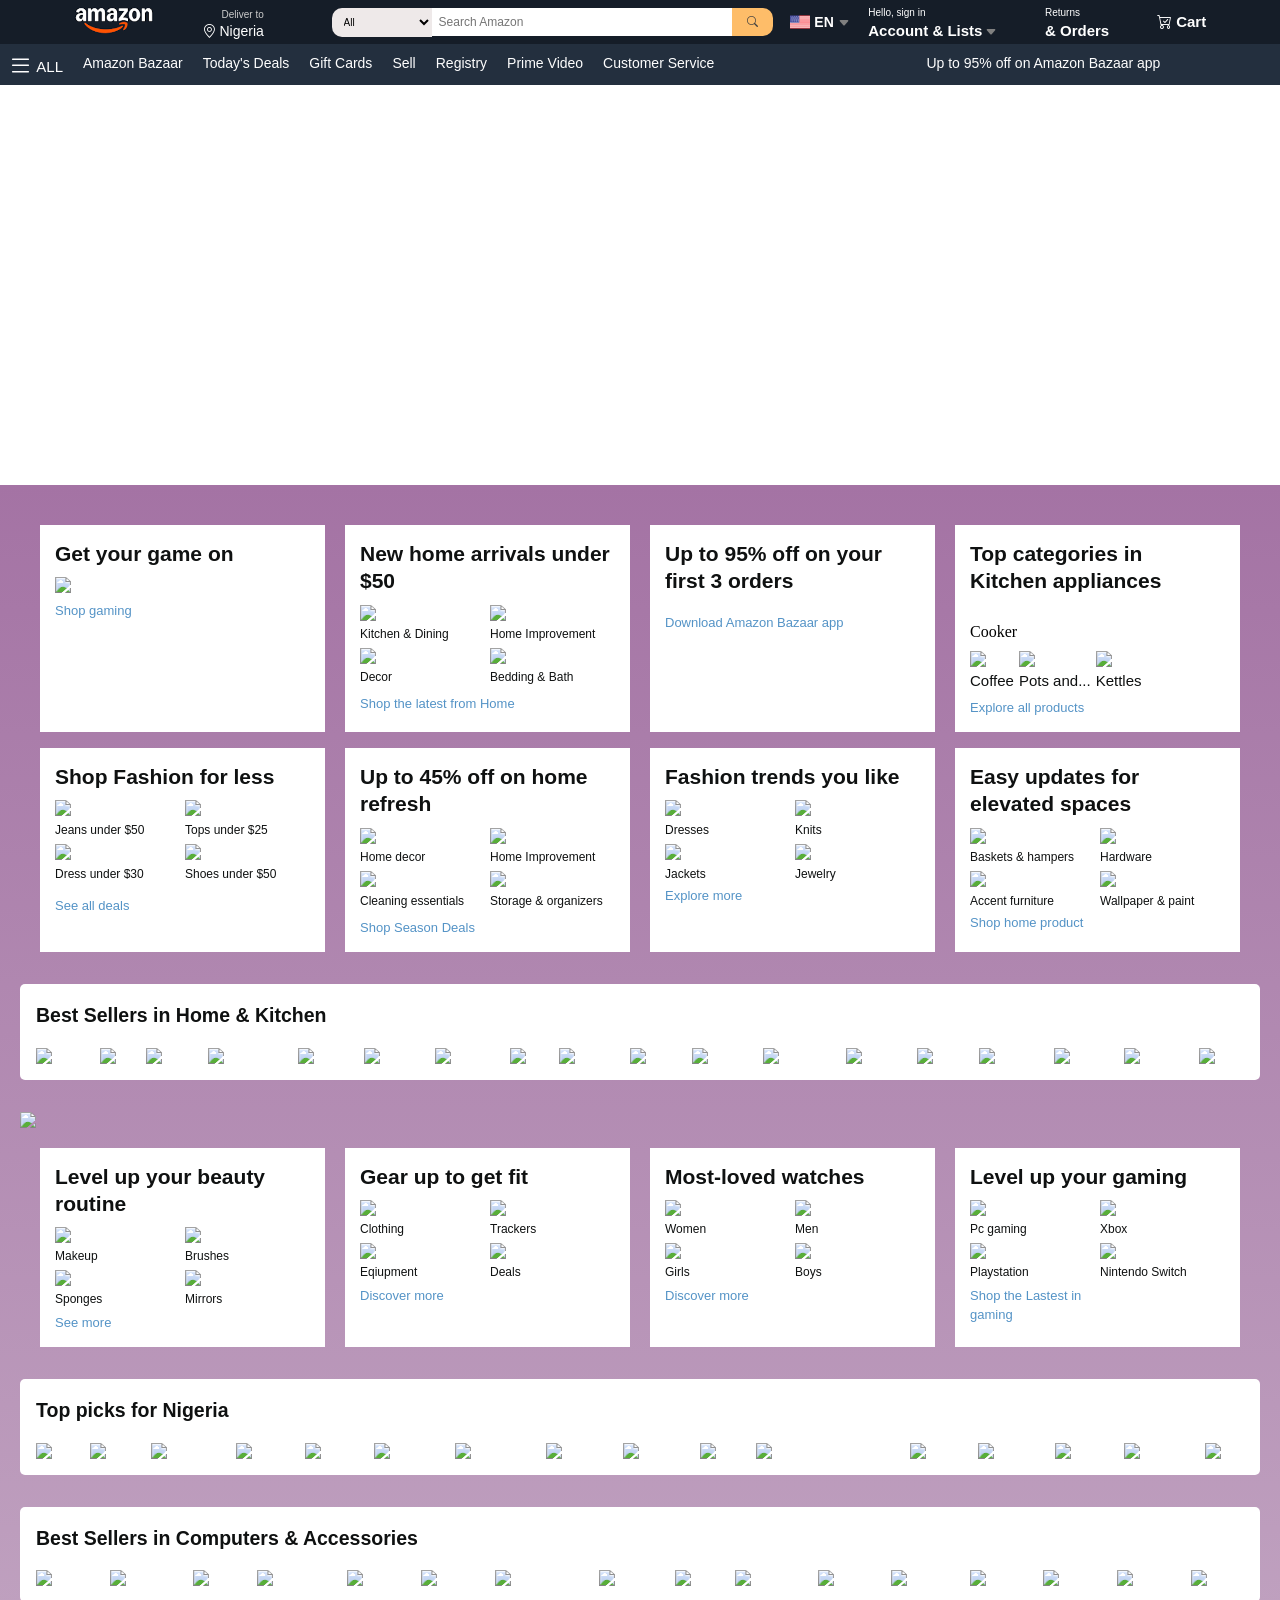
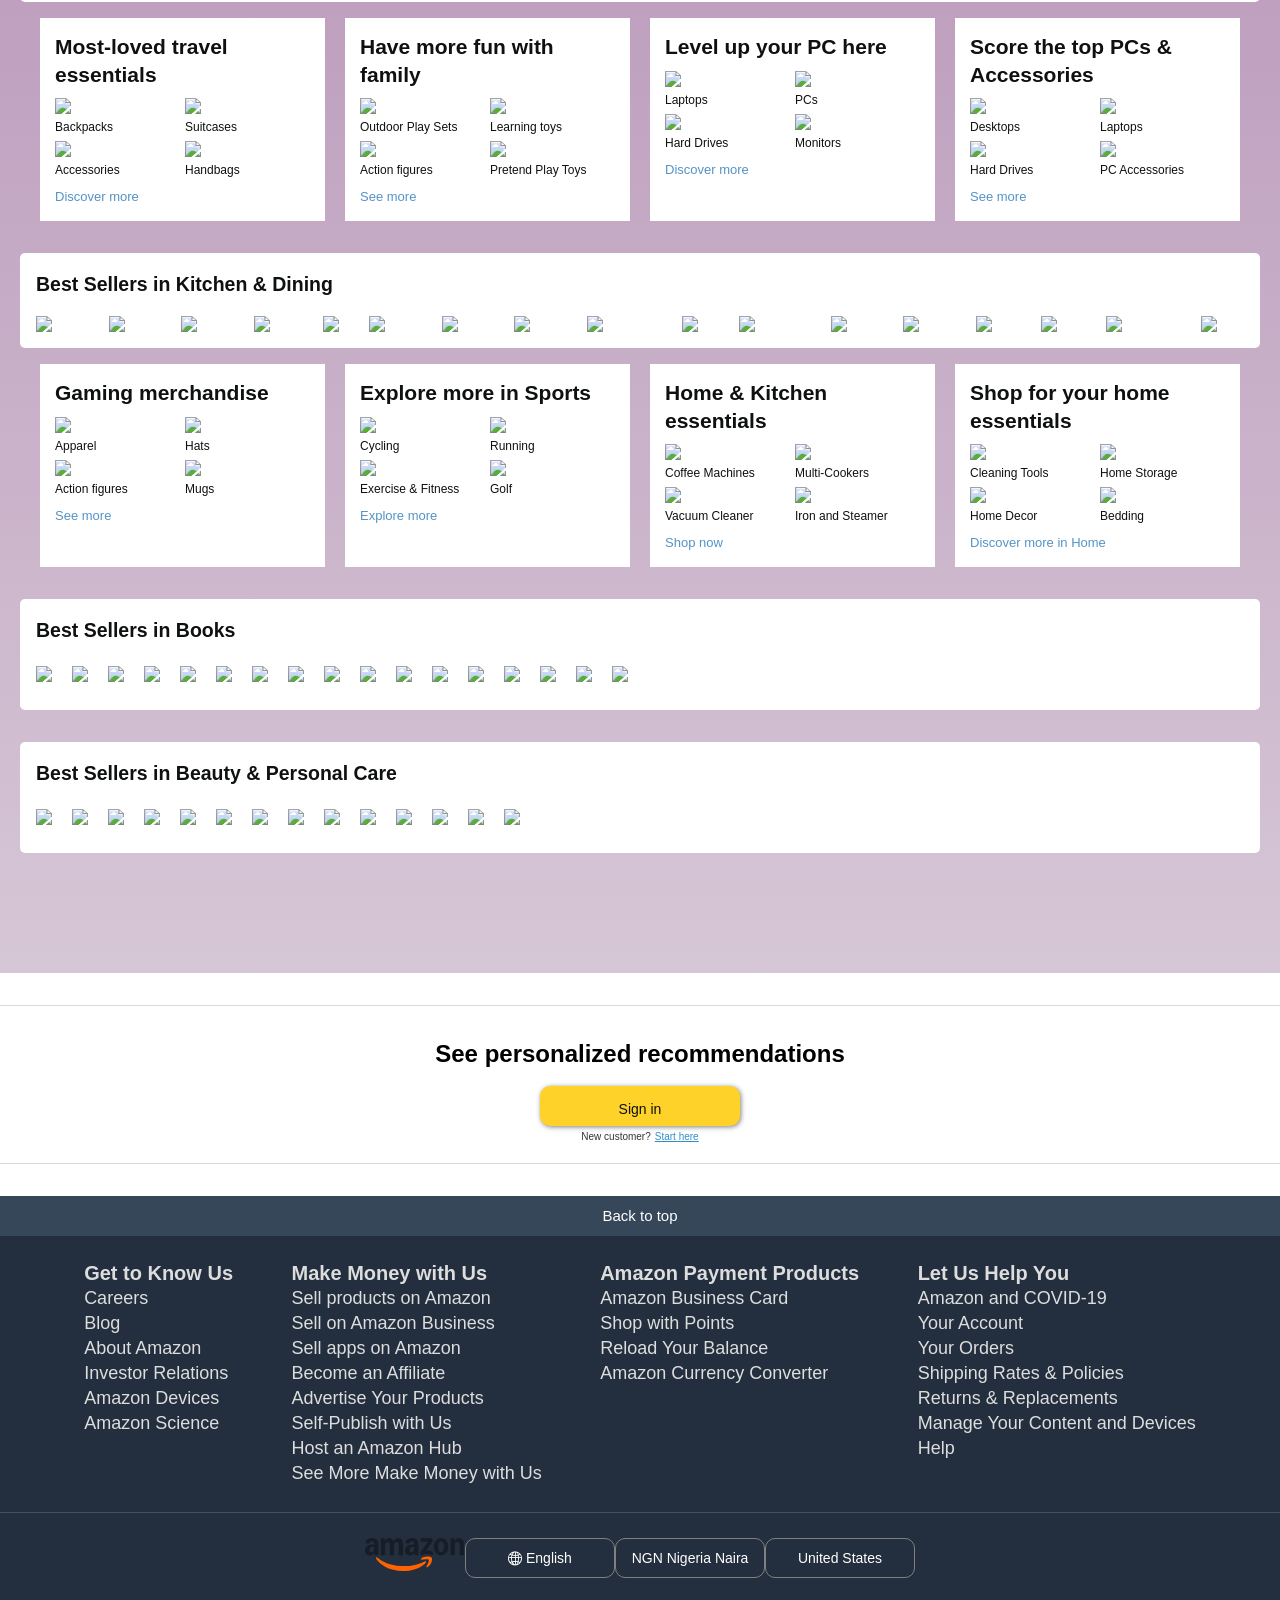
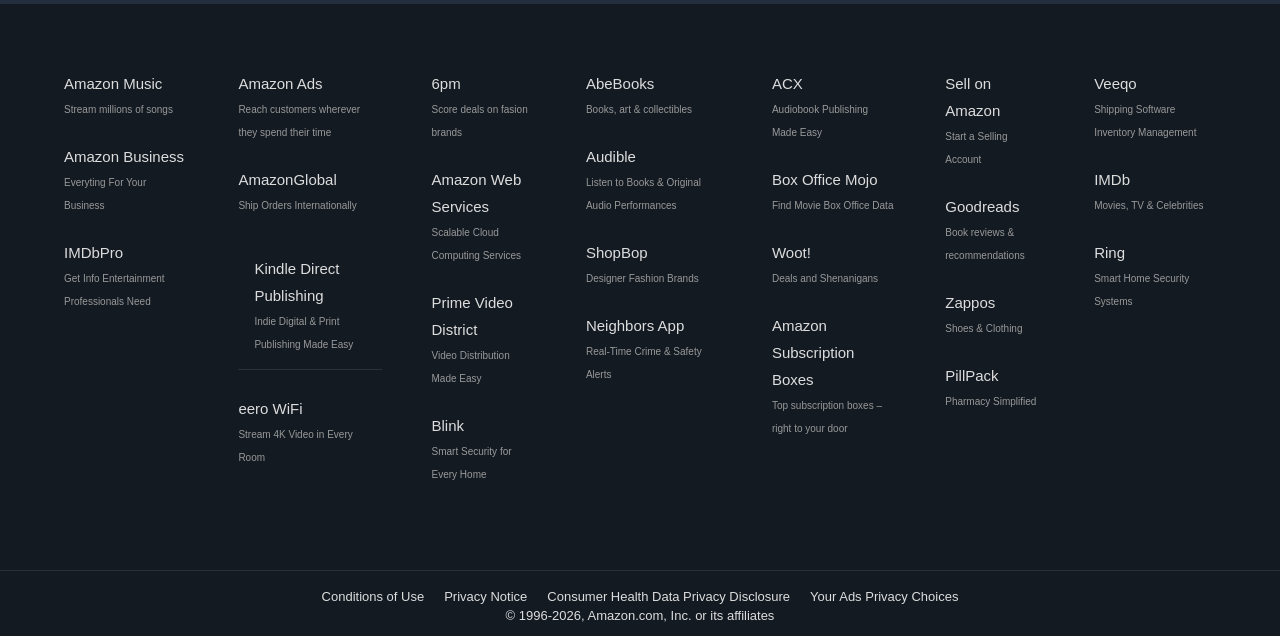
==== commit ddf5945f: "amazon" ====
--- a/index.html
+++ b/index.html
@@ -312,101 +312,35 @@
     <div class="hero">
         <div class="slider">
             <a href=""><img src="https://m.media-amazon.com/images/I/717O96HH+qL._SX3000_.jpg" width="100%"
-                    class="slide active"></a>
+                    class="slide s1"></a>
             <a href=""><img src="https://m.media-amazon.com/images/I/61-qXlhlE9L._SX3000_.jpg" width="100%"
-                    class="slide"></a>
+                    class="slide s2"></a>
             <a href=""><img src="https://m.media-amazon.com/images/I/81L5P7EuB-L._SX3000_.jpg" width="100%"
-                    class="slide"></a>
+                    class="slide s3"></a>
             <a href=""><img src="https://m.media-amazon.com/images/I/61H5Huk9ljL._SX3000_.jpg" width="100%"
-                    class="slide"></a>
+                    class="slide s4"></a>
             <a href=""><img src="https://m.media-amazon.com/images/I/81DHzWBhMlL._SX3000_.jpg" width="100%"
-                    class="slide"></a>
+                    class="slide s5"></a>
             <a href=""><img src="https://m.media-amazon.com/images/I/71vjLXDj36L._SX3000_.jpg" width="100%"
-                    class="slide"></a>
+                    class="slide s6"></a>
             <a href=""><img src="https://m.media-amazon.com/images/I/61-qXlhlE9L._SX3000_.jpg" width="100%"
-                    class="slide"></a>
+                    class="slide s7"></a>
             <a href=""><img src="https://m.media-amazon.com/images/I/71qcoYgEhzL._SX3000_.jpg" width="100%"
-                    class="slide"></a>
-
-            <div class="dots"></div>
-            <script>
-                const slides = document.querySelectorAll(".slide");
-                const leftBtn = document.querySelector(".left");
-                const rightBtn = document.querySelector(".right");
-                const dotsContainer = document.querySelector(".dots");
-
-                let index = 0;
-
-                /* Create dots */
-                slides.forEach((_, i) => {
-                    const dot = document.createElement("span");
-                    if (i === 0) dot.classList.add("active");
-                    dotsContainer.appendChild(dot);
-
-                    dot.addEventListener("click", () => {
-                        goToSlide(i);
-                    });
-                });
-
-                const dots = document.querySelectorAll(".dots span");
-
-                /* Show slide */
-                function showSlide(i) {
-                    slides.forEach(slide => slide.classList.remove("active"));
-                    dots.forEach(dot => dot.classList.remove("active"));
-
-                    slides[i].classList.add("active");
-                    dots[i].classList.add("active");
-                }
-
-                /* Go to slide */
-                function goToSlide(i) {
-                    index = i;
-                    showSlide(index);
-                }
-
-                /* Next */
-                function nextSlide() {
-                    index++;
-                    if (index >= slides.length) index = 0;
-                    showSlide(index);
-                }
-
-                /* Prev */
-                function prevSlide() {
-                    index--;
-                    if (index < 0) index = slides.length - 1;
-                    showSlide(index);
-                }
-
-                /* Auto slide */
-                setInterval(nextSlide, 4000);
-
-                /* Buttons */
-                rightBtn.addEventListener("click", nextSlide);
-                leftBtn.addEventListener("click", prevSlide);
-            </script>
+                    class="slide s8"></a>
+        </div>
+        <div class="dots">
+            <span></span><span></span><span></span><span></span>
+            <span></span><span></span><span></span><span></span>
         </div>
     </div>
-    <!-- <div class="game">
-            <h1>Get your game on</h1>
-            <a href=""><img
-                    src="https://images-na.ssl-images-amazon.com/images/G/01/AmazonExports/Events/2024/Stores-Gaming/FinalGraphics/Fuji_Gaming_store_Dashboard_card_2x_EN._SY608_CB564799420_.jpg"
-                    width="190px"></a>
-        </div> -->
-
     <section class="banner">
         <div class="cards">
-
-            <!-- Card 1 -->
             <div class="card">
                 <h3>Get your game on</h3>
                 <img
                     src="https://images-na.ssl-images-amazon.com/images/G/01/AmazonExports/Events/2024/Stores-Gaming/FinalGraphics/Fuji_Gaming_store_Dashboard_card_2x_EN._SY608_CB564799420_.jpg">
                 <a href="#">Shop gaming</a>
             </div>
-
-            <!-- Card 2 -->
             <div class="card">
                 <h3>New home arrivals under $50</h3>
                 <div class="grid">
@@ -434,7 +368,6 @@
                 <a href="#">Shop the latest from Home</a>
             </div>
 
-            <!-- Card 3 -->
             <div class="card">
                 <h3>Up to 95% off on your first 3 orders</h3>
                 <img src="https://images-na.ssl-images-amazon.com/images/G/01/AmazonExports/AmazonBazaar/Homepage/Fuji_CXTransition_Bazaar_SingleImageCard_2x._SY608_CB797653295_.jpg"
@@ -442,7 +375,6 @@
                 <a href="#">Download Amazon Bazaar app</a>
             </div>
 
-            <!-- Card 4 -->
             <div class="card">
                 <h3>Top categories in Kitchen appliances</h3>
                 <div>
@@ -466,9 +398,529 @@
                 <a href="#">Explore all products</a>
             </div>
         </div>
+        <div class="Cards">
+            <div class="card">
+                <h3>Shop Fashion for less</h3>
+                <div class="grid">
+                    <div>
+                        <a href=""><img
+                                src="https://images-na.ssl-images-amazon.com/images/G/01/AMAZON_FASHION/2022/SITE_FLIPS/SPR_22/GW/DQC/DQC_APR_TBYB_W_BOTTOMS_2x._SY232_CB624172947_.jpg"></a>
+                        <p>Jeans under $50</p>
+                    </div>
+                    <div>
+                        <a href=""><img
+                                src="https://images-na.ssl-images-amazon.com/images/G/01/AMAZON_FASHION/2022/SITE_FLIPS/SPR_22/GW/DQC/DQC_APR_TBYB_W_TOPS_2x._SY232_CB623353881_.jpg"></a>
+                        <p>Tops under $25</p>
+                    </div>
+                    <div>
+                        <a href=""><img
+                                src="https://images-na.ssl-images-amazon.com/images/G/01/AMAZON_FASHION/2022/SITE_FLIPS/SPR_22/GW/DQC/DQC_APR_TBYB_W_DRESSES_2x._SY232_CB623353881_.jpg"></a>
+                        <p>Dress under $30</p>
+                    </div>
+                    <div>
+                        <a href=""><img
+                                src="https://images-na.ssl-images-amazon.com/images/G/01/AMAZON_FASHION/2022/SITE_FLIPS/SPR_22/GW/DQC/DQC_APR_TBYB_W_SHOES_2x._SY232_CB624172947_.jpg"></a>
+                        <p>Shoes under $50</p>
+                    </div>
+                    <a href=""></a>
+                </div>
+                <a href="">See all deals</a>
+            </div>
+            <div class="card">
+                <h3>Up to 45% off on home refresh</h3>
+                <div class="grid">
+                    <div>
+                        <a href=""><img
+                                src="https://images-na.ssl-images-amazon.com/images/G/01/melody/uploads/d19326ab-e5f4-452c-9b5d-0fdd2a226599_MuseDesktop372X232/AIS_BSS_SeasonDeals_2026_Exports_BSS_09_Muse_Prod_melody_homepage_372x232_2X._SY232_CB783329931_.jpg"></a>
+                        <p>Home decor</p>
+                    </div>
+                    <div>
+                        <a href=""><img
+                                src="https://images-na.ssl-images-amazon.com/images/G/01/melody/uploads/b381f5ef-07a4-4725-89c0-8d546410eccf_MuseDesktop372X232/AIS_BSS_SeasonDeals_2026_Exports_BSS_15_Muse_Prod_melody_homepage_372x232_2X._SY232_CB783329972_.jpg"></a>
+                        <p>Home Improvement</p>
+                    </div>
+                    <div>
+                        <a href=""><img
+                                src="https://images-na.ssl-images-amazon.com/images/G/01/melody/uploads/126f7a69-a559-42df-a01a-90fbdeafa24c_MuseDesktop372X232/AIS_BSS_SeasonDeals_2026_Exports_BSS_11_Muse_Prod_melody_homepage_372x232_2X._SY232_CB783329925_.jpg"></a>
+                        <p>Cleaning essentials </p>
+                    </div>
+                    <div>
+                        <a href=""><img
+                                src="https://images-na.ssl-images-amazon.com/images/G/01/melody/uploads/d2ef41b4-363c-4014-9640-c79d834f7b25_MuseDesktop372X232/AIS_BSS_SeasonDeals_2026_Exports_BSS_13_Muse_Prod_melody_homepage_372x232_2X._SY232_CB783329948_.jpg"></a>
+                        <p>Storage & organizers</p>
+                    </div>
+                </div>
+                <a href="">Shop Season Deals</a>
+            </div>
+            <div class="card">
+                <h3>Fashion trends you like</h3>
+                <div class="grid">
+                    <div>
+                        <a href=""><img
+                                src="https://images-na.ssl-images-amazon.com/images/G/01/AMAZON_FASHION/2023/LuxuryStores/Spring-23/GW/Quad_Cards/Spring/LSS23_SPRING_DT_CAT_CARD_2_x2._SY232_CB595261253_.jpg"></a>
+                        <p>Dresses</p>
+                    </div>
+                    <div>
+                        <a href=""><img
+                                src="https://images-na.ssl-images-amazon.com/images/G/01/AMAZON_FASHION/2023/LuxuryStores/Spring-23/GW/Quad_Cards/Spring/LSS23_SPRING_DT_CAT_CARD_3_x2._SY232_CB595261253_.jpg"></a>
+                        <p>Knits</p>
+                    </div>
+                    <div>
+                        <a href=""><img
+                                src="https://images-na.ssl-images-amazon.com/images/G/01/AMAZON_FASHION/2023/LuxuryStores/Spring-23/GW/Quad_Cards/Spring/LSS23_SPRING_DT_CAT_CARD_1_x2._SY232_CB595261253_.jpg"></a>
+                        <p>Jackets</p>
+                    </div>
+                    <div>
+                        <a href=""><img
+                                src="https://images-na.ssl-images-amazon.com/images/G/01/AMAZON_FASHION/2023/LuxuryStores/Spring-23/GW/Quad_Cards/Spring/LSS23_SPRING_DT_CAT_CARD_4_x2._SY232_CB595261253_.jpg"></a>
+                        <p>Jewelry</p>
+                    </div>
+                    <a href="">Explore more</a>
+                </div>
+            </div>
+            <div class="card">
+                <h3>Easy updates for elevated spaces</h3>
+                <div class="grid">
+                    <div>
+                        <a href=""><img
+                                src="https://images-na.ssl-images-amazon.com/images/G/01/img18/home/2023/Q2/Homepage/2023Q2_GW_EE_LaundryLuxe_D_Quad_372x232._SY232_CB594237035_.jpg"></a>
+                        <p>Baskets & hampers</p>
+                    </div>
+                    <div>
+                        <a href=""><img
+                                src="https://images-na.ssl-images-amazon.com/images/G/01/img18/home/2023/Q2/Homepage/2023Q2_GW_EE_Kitchen_D_Quad_372x232._SY232_CB594237035_.jpg"></a>
+                        <p>Hardware</p>
+                    </div>
+                    <div>
+                        <a href=""><img
+                                src="https://images-na.ssl-images-amazon.com/images/G/01/img18/home/2023/Q2/Homepage/2023Q2_GW_EE_AccentFurniture_D_Quad_372x232._SY232_CB594237035_.jpg"></a>
+                        <p>Accent furniture</p>
+                    </div>
+                    <div>
+                        <a href=""><img
+                                src="https://images-na.ssl-images-amazon.com/images/G/01/img18/home/2023/Q2/Homepage/2023Q2_GW_EE_Hallway_D_Quad_372x232._SY232_CB594237035_.jpg"></a>
+                        <p>Wallpaper & paint</p>
+                    </div>
+                    <a href="">Shop home product</a>
+                </div>
+            </div>
+        </div>
+        <div class="best">
+            <h1>Best Sellers in Home & Kitchen</h1>
+            <div class="crem">
+                <img src="https://m.media-amazon.com/images/I/61o6SkL3DOL._AC_SY400_.jpg" width="160px">
+                <img src="https://m.media-amazon.com/images/I/61sS-XIvEXL._AC_SY400_.jpg" width="50px">
+                <img src="https://m.media-amazon.com/images/I/71Si2QlAb3L._AC_SY400_.jpg" width="150px">
+                <img src="https://m.media-amazon.com/images/I/81Cn1+lUraL._AC_SY400_.jpg" width="280px">
+                <img src="https://m.media-amazon.com/images/I/713+CDSRsLL._AC_SY400_.jpg" width="170px">
+                <img src="https://m.media-amazon.com/images/I/71Zg+lIkXeL._AC_SY400_.jpg" width="190px">
+                <img src="https://m.media-amazon.com/images/I/914ufIDbM1L._AC_SY400_.jpg" width="210px">
+                <img src="https://m.media-amazon.com/images/I/51-U5dEbEBL._AC_SY400_.jpg" width="90px">
+                <img src="https://m.media-amazon.com/images/I/619C-vVJjdL._AC_SY400_.jpg" width="190px">
+                <img src="https://m.media-amazon.com/images/I/91YrLTBnMcL._AC_SY400_.jpg" width="150px">
+                <img src="https://m.media-amazon.com/images/I/81bpKKv68-L._AC_SY400_.jpg" width="190px">
+                <img src="https://m.media-amazon.com/images/I/71lChEqublL._AC_SY400_.jpg" width="250px">
+                <img src="https://m.media-amazon.com/images/I/71oERUaDzWL._AC_SY400_.jpg" width="190px">
+                <img src="https://m.media-amazon.com/images/I/71xIgTqSN6L._AC_SY400_.jpg" width="150px">
+                <img src="https://m.media-amazon.com/images/I/71UddNOmg5L._AC_SY400_.jpg" width="210px">
+                <img src="https://m.media-amazon.com/images/I/811-tPSBMML._AC_SY400_.jpg" width="190px">
+                <img src="https://m.media-amazon.com/images/I/71kHwy9jklL._AC_SY400_.jpg" width="210px">
+                <img src="https://m.media-amazon.com/images/I/7170px9vGUL._AC_SY400_.jpg" width="210px">
+            </div>
+        </div>
         <div class="win">
             <img src="https://images-na.ssl-images-amazon.com/images/G/01/AmazonExports/AmazonBazaar/Homepage/Fuji_BTFBanner_2X_EN._CB779739048_.jpg"
                 width="100%">
+        </div>
+        <div class="Cards">
+            <div class="card">
+                <h3>Level up your beauty routine</h3>
+                <div class="grid">
+                    <div>
+                        <img
+                            src="https://images-na.ssl-images-amazon.com/images/G/01/AmazonExports/Events/2024/DskBTFQuadCards/Fuji_BTF_Quad_Cards_2x_Make-up._SY232_CB558654384_.jpg">
+                        <p>Makeup</p>
+                    </div>
+                    <div>
+                        <img
+                            src="https://images-na.ssl-images-amazon.com/images/G/01/AmazonExports/Events/2024/DskBTFQuadCards/Fuji_BTF_Quad_Cards_2x_Brushes._SY232_CB558654384_.jpg">
+                        <p>Brushes</p>
+                    </div>
+                    <div>
+                        <img
+                            src="https://images-na.ssl-images-amazon.com/images/G/01/AmazonExports/Events/2024/DskBTFQuadCards/Fuji_BTF_Quad_Cards_2x_Sponges._SY232_CB558654384_.jpg">
+                        <p>Sponges</p>
+                    </div>
+                    <div>
+                        <img
+                            src="https://images-na.ssl-images-amazon.com/images/G/01/AmazonExports/Events/2024/DskBTFQuadCards/Fuji_BTF_Quad_Cards_2x_Mirrors._SY232_CB558654384_.jpg">
+                        <p>Mirrors</p>
+                    </div>
+                    <div>
+                        <a href="">See more</a>
+                    </div>
+                </div>
+            </div>
+            <div class="card">
+                <h3>Gear up to get fit</h3>
+                <div class="grid">
+                    <div>
+                        <img
+                            src="https://images-na.ssl-images-amazon.com/images/G/01/AmazonExports/Events/2025/Q1DefectReduction/Fuji_Defect_Reduction_2x_Clothing._SY232_CB549022351_.jpg">
+                        <p>Clothing</p>
+                    </div>
+                    <div>
+                        <img
+                            src="https://images-na.ssl-images-amazon.com/images/G/01/AmazonExports/Events/2025/Q1DefectReduction/Fuji_Defect_Reduction_2x_Clothing._SY232_CB549022351_.jpg">
+                        <p>Trackers</p>
+                    </div>
+                    <div>
+                        <img
+                            src="https://images-na.ssl-images-amazon.com/images/G/01/AmazonExports/Events/2025/Q1DefectReduction/Fuji_Defect_Reduction_2x_Equipment._SY232_CB549022351_.jpg">
+                        <p>Eqiupment</p>
+                    </div>
+                    <div>
+                        <img
+                            src="https://images-na.ssl-images-amazon.com/images/G/01/AmazonExports/Events/2025/Q1DefectReduction/Fuji_Defect_Reduction_2x_Equipment._SY232_CB549022351_.jpg">
+                        <p>Deals</p>
+                    </div>
+                    <div>
+                        <a href="">Discover more</a>
+                    </div>
+                </div>
+            </div>
+            <div class="card">
+                <h3>Most-loved watches</h3>
+                <div class="grid">
+                    <div>
+                        <img
+                            src="https://images-na.ssl-images-amazon.com/images/G/01/AmazonExports/Events/2024/BAU2024Aug/WomenWatches_2x._SY232_CB564394432_.jpg">
+                        <p>Women</p>
+                    </div>
+                    <div>
+                        <img
+                            src="https://images-na.ssl-images-amazon.com/images/G/01/AmazonExports/Events/2024/BAU2024Aug/MenWatches_2x._SY232_CB564394432_.jpg">
+                        <p>Men</p>
+                    </div>
+                    <div>
+                        <img
+                            src="https://images-na.ssl-images-amazon.com/images/G/01/AmazonExports/Events/2024/BAU2024Aug/GirlWatches_2x._SY232_CB564394432_.jpg">
+                        <p>Girls</p>
+                    </div>
+                    <div>
+                        <img
+                            src="https://images-na.ssl-images-amazon.com/images/G/01/AmazonExports/Events/2024/BAU2024Aug/GirlWatches_2x._SY232_CB564394432_.jpg">
+                        <p>Boys</p>
+                    </div>
+                    <div>
+                        <a href="">Discover more</a>
+                    </div>
+                </div>
+            </div>
+            <div class="card">
+                <h3>Level up your gaming</h3>
+                <div class="grid">
+                    <div>
+                        <img
+                            src="https://images-na.ssl-images-amazon.com/images/G/01/DiscoTec/2024/CE/GamingWeek24/Homepage/DQC/CE24_SUM_GW_DQC_NW_GamingWeek_PC_v2_2x._SY232_CB558844445_.jpg">
+                        <p>Pc gaming</p>
+                    </div>
+                    <div>
+                        <img
+                            src="https://images-na.ssl-images-amazon.com/images/G/01/DiscoTec/2024/CE/GamingWeek24/Homepage/DQC/CE24_SUM_GW_DQC_NW_GamingWeek_PC_v2_2x._SY232_CB558844445_.jpg">
+                        <p>Xbox</p>
+                    </div>
+                    <div>
+                        <img
+                            src="https://images-na.ssl-images-amazon.com/images/G/01/DiscoTec/2024/CE/GamingWeek24/Homepage/DQC/CE24_SUM_GW_DQC_SW_GamingWeek_Sony_v2_2x._SY232_CB558844445_.jpg">
+                        <p>Playstation</p>
+                    </div>
+                    <div>
+                        <img
+                            src="https://images-na.ssl-images-amazon.com/images/G/01/DiscoTec/2024/CE/GamingWeek24/Homepage/DQC/CE24_SUM_GW_DQC_SE_GamingWeek_Nintendo_v2_2x._SY232_CB558844445_.jpg">
+                        <p>Nintendo Switch</p>
+                    </div>
+                    <div>
+                        <a href="">Shop the Lastest in gaming</a>
+                    </div>
+                </div>
+            </div>
+        </div>
+        <div class="best">
+            <h1>Top picks for Nigeria</h1>
+            <div class="crem">
+                <img src="https://m.media-amazon.com/images/I/51lP01--ejL._AC_SY400_.jpg" width="120px">
+                <img src="https://m.media-amazon.com/images/I/61qCeGkiTXL._AC_SY400_.jpg" width="150px">
+                <img src="https://m.media-amazon.com/images/I/817WrflosJL._AC_SY400_.jpg" width="270px">
+                <img src="https://m.media-amazon.com/images/I/81Lg7Hp2Y0L._AC_SY400_.jpg" width="190px">
+                <img src="https://m.media-amazon.com/images/I/81i5KcFKysL._AC_SY400_.jpg" width="190px">
+                <img src="https://m.media-amazon.com/images/I/714VRmqcVmL._AC_SY400_.jpg" width="250px">
+                <img src="https://m.media-amazon.com/images/I/61gHRyBb8aL._AC_SY400_.jpg" width="300px">
+                <img src="https://m.media-amazon.com/images/I/71WeyOjxqQL._AC_SY400_.jpg" width="230px">
+                <img src="https://m.media-amazon.com/images/I/51vCOIvTYBL._AC_SY400_.jpg" width="230px">
+                <img src="https://m.media-amazon.com/images/I/510xpQDIqWL._AC_SY400_.jpg" width="130px">
+                <img src="https://m.media-amazon.com/images/I/61iUJ3uG+2L._AC_SY400_.jpg" width="50%">
+                <img src="https://m.media-amazon.com/images/I/81LzgTaqPKL._AC_SY400_.jpg" width="190px">
+                <img src="https://m.media-amazon.com/images/I/71ezZy16ZML._AC_SY400_.jpg" width="230px">
+                <img src="https://m.media-amazon.com/images/I/61+iTT1HE+L._AC_SY400_.jpg" width="190px">
+                <img src="https://m.media-amazon.com/images/I/71YEFomKayL._AC_SY400_.jpg" width="250px">
+                <img src="https://m.media-amazon.com/images/I/81y0q1iKzeL._AC_SY400_.jpg" width="190px">
+            </div>
+        </div>
+        <div class="best">
+            <h1>Best Sellers in Computers & Accessories</h1>
+            <div class="crem">
+                <img src="https://m.media-amazon.com/images/I/71nVIiWEcgL._AC_SY400_.jpg" width="190px">
+                <img src="https://m.media-amazon.com/images/I/51IFiSD+kCL._AC_SY400_.jpg" width="230px">
+                <img src="https://m.media-amazon.com/images/I/71K30PIVQmL._AC_SY400_.jpg" width="150px">
+                <img src="https://m.media-amazon.com/images/I/71CRaMOcDvL._AC_SY400_.jpg" width="260px">
+                <img src="https://m.media-amazon.com/images/I/71iZhpB2FpL._AC_SY400_.jpg" width="190px">
+                <img src="https://m.media-amazon.com/images/I/71K00r5z4iL._AC_SY400_.jpg" width="190px">
+                <img src="https://m.media-amazon.com/images/I/71W17ZX8yuL._AC_SY400_.jpg" width="320px">
+                <img src="https://m.media-amazon.com/images/I/61j-0VbdDQL._AC_SY400_.jpg" width="200px">
+                <img src="https://m.media-amazon.com/images/I/51nliDIEP9L._AC_SY400_.jpg" width="130px">
+                <img src="https://m.media-amazon.com/images/I/81Q9vMNUOyL._AC_SY400_.jpg" width="230px">
+                <img src="https://m.media-amazon.com/images/I/51nQJi7RvAL._AC_SY400_.jpg" width="190px">
+                <img src="https://m.media-amazon.com/images/I/51HbD2W7FtL._AC_SY400_.jpg" width="210px">
+                <img src="https://m.media-amazon.com/images/I/51xCw9RKssL._AC_SY400_.jpg" width="190px">
+                <img src="https://m.media-amazon.com/images/I/71PNV23+hWL._AC_SY400_.jpg" width="190px">
+                <img src="https://m.media-amazon.com/images/I/61Kez7aUF9L._AC_SY400_.jpg" width="190px">
+                <img src="https://m.media-amazon.com/images/I/71ZoOL+C0zL._AC_SY400_.jpg" width="230px">
+            </div>
+        </div>
+        <div class="Cards">
+            <div class="card">
+                <h3>Most-loved travel essentials</h3>
+                <div class="grid">
+                    <div>
+                        <img
+                            src="https://images-na.ssl-images-amazon.com/images/G/01/AmazonExports/Events/2024/BAU2024Aug/Backpack_2x._SY232_CB566100767_.jpg">
+                        <p>Backpacks</p>
+                    </div>
+                    <div>
+                        <img
+                            src="https://images-na.ssl-images-amazon.com/images/G/01/AmazonExports/Events/2024/BAU2024Aug/TravelBag_2x._SY232_CB566100767_.jpg">
+                        <p>Suitcases</p>
+                    </div>
+                    <div>
+                        <img
+                            src="https://images-na.ssl-images-amazon.com/images/G/01/AmazonExports/Events/2024/BAU2024Aug/Accessories_2x._SY232_CB566100767_.jpg">
+                        <p>Accessories</p>
+                    </div>
+                    <div>
+                        <img
+                            src="https://images-na.ssl-images-amazon.com/images/G/01/AmazonExports/Events/2024/BAU2024Aug/Handbags_2x._SY232_CB566100767_.jpg">
+                        <p>Handbags</p>
+                    </div>
+                </div>
+                <a href="">Discover more</a>
+            </div>
+            <div class="card">
+                <h3>Have more fun with family</h3>
+                <div class="grid">
+                    <div>
+                        <img
+                            src="https://images-na.ssl-images-amazon.com/images/G/01/AmazonExports/Events/2024/DskBTFQuadCards/Fuji_BTF_Quad_Cards_2x_Playground_sets._SY232_CB558654384_.jpg">
+                        <p>Outdoor Play Sets</p>
+                    </div>
+                    <div>
+                        <img
+                            src="https://images-na.ssl-images-amazon.com/images/G/01/AmazonExports/Events/2024/DskBTFQuadCards/Fuji_BTF_Quad_Cards_2x_STEM_toys_or_learning_toys._SY232_CB558654384_.jpg">
+                        <p>Learning toys</p>
+                    </div>
+                    <div>
+                        <img
+                            src="https://images-na.ssl-images-amazon.com/images/G/01/AmazonExports/Events/2024/DskBTFQuadCards/Fuji_BTF_Quad_Cards_2x_Action_figure._SY232_CB558654384_.jpg">
+                        <p>Action figures</p>
+                    </div>
+                    <div>
+                        <img
+                            src="https://images-na.ssl-images-amazon.com/images/G/01/AmazonExports/Events/2024/DskBTFQuadCards/Fuji_BTF_Quad_Cards_2x_Pretend_Play_Toys._SY232_CB558654384_.jpg">
+                        <p>Pretend Play Toys</p>
+                    </div>
+                </div>
+                <a href="">See more</a>
+            </div>
+            <div class="card">
+                <h3>Level up your PC here</h3>
+                <div class="grid">
+                    <div>
+                        <img
+                            src="https://images-na.ssl-images-amazon.com/images/G/01/AmazonExports/Events/2025/Q1DefectReduction/Fuji_Defect_Reduction_2x_Laptop._SY232_CB549022351_.jpg">
+                        <p>Laptops</p>
+                    </div>
+                    <div>
+                        <img
+                            src="https://images-na.ssl-images-amazon.com/images/G/01/AmazonExports/Events/2025/Q1DefectReduction/Fuji_Defect_Reduction_2x_PC._SY232_CB549022351_.jpg">
+                        <p>PCs</p>
+                    </div>
+                    <div>
+                        <img
+                            src="https://images-na.ssl-images-amazon.com/images/G/01/AmazonExports/Events/2025/Q1DefectReduction/Fuji_Defect_Reduction_2x_Hard_Drives._SY232_CB549022351_.jpg">
+                        <p>Hard Drives</p>
+                    </div>
+                    <div>
+                        <img
+                            src="https://images-na.ssl-images-amazon.com/images/G/01/AmazonExports/Events/2025/Q1DefectReduction/Fuji_Defect_Reduction_2x_Monitors._SY232_CB549022351_.jpg">
+                        <p>Monitors</p>
+                    </div>
+                </div>
+                <a href="">Discover more</a>
+            </div>
+            <div class="card">
+                <h3>Score the top PCs & Accessories</h3>
+                <div class="grid">
+                    <div>
+                        <img
+                            src="https://images-na.ssl-images-amazon.com/images/G/01/AmazonExports/Events/2024/DskBTFQuadCards/Fuji_BTF_Quad_Cards_2x_Desktops._SY232_CB558654384_.jpg">
+                        <p>Desktops</p>
+                    </div>
+                    <div>
+                        <img
+                            src="https://images-na.ssl-images-amazon.com/images/G/01/AmazonExports/Events/2024/DskBTFQuadCards/Fuji_BTF_Quad_Cards_2x_laptop._SY232_CB558654384_.jpg">
+                        <p>Laptops</p>
+                    </div>
+                    <div>
+                        <img
+                            src="https://images-na.ssl-images-amazon.com/images/G/01/AmazonExports/Events/2024/DskBTFQuadCards/Fuji_BTF_Quad_Cards_2x_Hard_Drives._SY232_CB558654384_.jpg">
+                        <p>Hard Drives</p>
+                    </div>
+                    <div>
+                        <img
+                            src="https://images-na.ssl-images-amazon.com/images/G/01/AmazonExports/Events/2024/DskBTFQuadCards/Fuji_BTF_Quad_Cards_2x_Accessories._SY232_CB558654384_.jpg">
+                        <p>PC Accessories</p>
+                    </div>
+                </div>
+                <a href="">See more</a>
+            </div>
+        </div>
+        <div class="best">
+            <h1>Best Sellers in Kitchen & Dining</h1>
+            <div class="crem">
+                <img src="https://m.media-amazon.com/images/I/613UCQXJDwL._AC_SY400_.jpg" width="230px">
+                <img src="https://m.media-amazon.com/images/I/71v-pTar1AL._AC_SY400_.jpg" width="230px">
+                <img src="https://m.media-amazon.com/images/I/71Y4-ItMNBL._AC_SY400_.jpg" width="230px">
+                <img src="https://m.media-amazon.com/images/I/81Ng7kd0cIL._AC_SY400_.jpg" width="210px">
+                <img src="https://m.media-amazon.com/images/I/51o8AcOPpjL._AC_SY400_.jpg" width="80px">
+                <img src="https://m.media-amazon.com/images/I/718Tr1uB1OL._AC_SY400_.jpg" width="230px">
+                <img src="https://m.media-amazon.com/images/I/71cHyyOt7YL._AC_SY400_.jpg" width="230px">
+                <img src="https://m.media-amazon.com/images/I/61VWyLafP+L._AC_SY400_.jpg" width="230px">
+                <img src="https://m.media-amazon.com/images/I/713W0aBBUbL._AC_SY400_.jpg" width="350px">
+                <img src="https://m.media-amazon.com/images/I/71jqHhElawL._AC_SY400_.jpg" width="150px">
+                <img src="https://m.media-amazon.com/images/I/61YO+aQShHL._AC_SY400_.jpg" width="330px">
+                <img src="https://m.media-amazon.com/images/I/61MqSic7o9L._AC_SY400_.jpg" width="230px">
+                <img src="https://m.media-amazon.com/images/I/61KQgdErOCL._AC_SY400_.jpg" width="230px">
+                <img src="https://m.media-amazon.com/images/I/81tZmTkj28L._AC_SY400_.jpg" width="190px">
+                <img src="https://m.media-amazon.com/images/I/71iQV0KGOCL._AC_SY400_.jpg" width="190px">
+                <img src="https://m.media-amazon.com/images/I/817HSkyd6KL._AC_SY400_.jpg" width="350px">
+                <img src="https://m.media-amazon.com/images/I/71LHFQLEBWL._AC_SY400_.jpg" width="230px">
+            </div>
+        </div>
+        <div class="Cards">
+            <div class="card">
+                <h3>Gaming merchandise</h3>
+                <div class="grid">
+                    <div>
+                        <img
+                            src="https://images-na.ssl-images-amazon.com/images/G/01/AmazonExports/Fuji/2021/June/Fuji_Quad_Apparel_2x._SY232_CB667159060_.jpg">
+                        <p>Apparel</p>
+                    </div>
+                    <div>
+                        <img
+                            src="https://images-na.ssl-images-amazon.com/images/G/01/AmazonExports/Fuji/2021/June/Fuji_Quad_Hat_2x._SY232_CB667159060_.jpg">
+                        <p>Hats</p>
+                    </div>
+                    <div>
+                        <img
+                            src="https://images-na.ssl-images-amazon.com/images/G/01/AmazonExports/Fuji/2021/June/Fuji_Quad_Figure_2x._SY232_CB667159060_.jpg">
+                        <p>Action figures</p>
+                    </div>
+                    <div>
+                        <img
+                            src="https://images-na.ssl-images-amazon.com/images/G/01/AmazonExports/Fuji/2021/June/Fuji_Quad_Mug_2x._SY232_CB667159063_.jpg">
+                        <p>Mugs</p>
+                    </div>
+                </div>
+                <a href="">See more</a>
+            </div>
+            <div class="card">
+                <h3>Explore more in Sports</h3>
+                <div class="grid">
+                    <div>
+                        <img
+                            src="https://images-na.ssl-images-amazon.com/images/G/01/AmazonExports/Events/2024/BAU2024Sept/Cycling_2X._SY232_CB563192628_.jpg">
+                        <p>Cycling</p>
+                    </div>
+                    <div>
+                        <img
+                            src="https://images-na.ssl-images-amazon.com/images/G/01/AmazonExports/Events/2024/BAU2024Sept/Running_2X._SY232_CB563192628_.jpg">
+                        <p>Running</p>
+                    </div>
+                    <div>
+                        <img
+                            src="https://images-na.ssl-images-amazon.com/images/G/01/AmazonExports/Events/2024/BAU2024Sept/ExerciseAndFitness_2X._SY232_CB563192628_.jpg">
+                        <p>Exercise & Fitness</p>
+                    </div>
+                    <div>
+                        <img
+                            src="https://images-na.ssl-images-amazon.com/images/G/01/AmazonExports/Events/2024/BAU2024Sept/Golf_2X._SY232_CB563192628_.jpg">
+                        <p>Golf</p>
+                    </div>
+                </div>
+                <a href="">Explore more</a>
+            </div>
+            <div class="card">
+                <h3>Home & Kitchen essentials</h3>
+                <div class="grid">
+                    <div>
+                        <img
+                            src="https://images-na.ssl-images-amazon.com/images/G/01/AmazonExports/Events/2024/BAUOct2024/Coffee_Machine_2x._SY232_CB545166645_.jpg">
+                        <p>Coffee Machines</p>
+                    </div>
+                    <div>
+                        <img
+                            src="https://images-na.ssl-images-amazon.com/images/G/01/AmazonExports/Events/2024/BAUOct2024/Coffee_Machine_2x._SY232_CB545166645_.jpg">
+                        <p>Multi-Cookers</p>
+                    </div>
+                    <div>
+                        <img
+                            src="https://images-na.ssl-images-amazon.com/images/G/01/AmazonExports/Events/2024/BAUOct2024/VaccumCleaner_2x._SY232_CB545166645_.jpg">
+                        <p>Vacuum Cleaner</p>
+                    </div>
+                    <div>
+                        <img
+                            src="https://images-na.ssl-images-amazon.com/images/G/01/AmazonExports/Events/2024/BAUOct2024/Iron_2x._SY232_CB545166645_.jpg">
+                        <p>Iron and Steamer</p>
+                    </div>
+                </div>
+                <a href="">Shop now</a>
+            </div>
+            <div class="card">
+                <h3>Shop for your home essentials</h3>
+                <div class="grid">
+                    <div>
+                        <img
+                            src="https://images-na.ssl-images-amazon.com/images/G/01/AmazonExports/Events/2024/BAU2024Sept/CleaningTool_2x._SY232_CB563137408_.jpg">
+                        <p>Cleaning Tools</p>
+                    </div>
+                    <div>
+                        <img
+                            src="https://images-na.ssl-images-amazon.com/images/G/01/AmazonExports/Events/2024/BAU2024Sept/HomeStorage_2x._SY232_CB563137408_.jpg">
+                        <p>Home Storage</p>
+                    </div>
+                    <div>
+                        <img
+                            src="https://images-na.ssl-images-amazon.com/images/G/01/AmazonExports/Events/2024/BAU2024Sept/HomeDecor_2x._SY232_CB563137408_.jpg">
+                        <p>Home Decor</p>
+                    </div>
+                    <div>
+                        <img
+                            src="https://images-na.ssl-images-amazon.com/images/G/01/AmazonExports/Events/2024/BAU2024Sept/Bedding_2x._SY232_CB563137408_.jpg">
+                        <p>Bedding</p>
+                    </div>
+                </div>
+                <a href="">Discover more in Home</a>
+            </div>
         </div>
         <div class="best">
             <h1>Best Sellers in Books</h1>
@@ -477,9 +929,20 @@
                 <a href=""><img src="https://m.media-amazon.com/images/I/71PjIDe6FLL._AC_SY400_.jpg" width="170px"></a>
                 <a href=""><img src="https://m.media-amazon.com/images/I/810bsxh1MmL._AC_SY400_.jpg" width="250px"></a>
                 <a href=""><img src="https://m.media-amazon.com/images/I/71ihGxMQEBL._AC_SY400_.jpg" width="175px"></a>
-                <a href=""><img src="https://m.media-amazon.com/images/I/81PndgdGCXL._AC_SY400_.jpg" width="170px"></a> 
+                <a href=""><img src="https://m.media-amazon.com/images/I/81PndgdGCXL._AC_SY400_.jpg" width="170px"></a>
                 <a href=""><img src="https://m.media-amazon.com/images/I/91yskyVPAmL._AC_SY400_.jpg" width="250px"></a>
                 <a href=""><img src="https://m.media-amazon.com/images/I/91RO3WpgHFL._AC_SY400_.jpg" width="250px"></a>
+                <a href=""><img src="https://m.media-amazon.com/images/I/81mIz5vLAfL._AC_SY400_.jpg" width="250px"></a>
+                <a href=""><img src="https://m.media-amazon.com/images/I/91ZVf3kNrcL._AC_SY400_.jpg" width="160px"></a>
+                <a href=""><img src="https://m.media-amazon.com/images/I/81uv7QtqJ0L._AC_SY400_.jpg" width="260px"></a>
+                <a href=""><img src="https://m.media-amazon.com/images/I/71qeuqh+XIL._AC_SY400_.jpg" width="150px"></a>
+                <a href=""><img src="https://m.media-amazon.com/images/I/71EUp8-YNwL._AC_SY400_.jpg" width="230px"></a>
+                <a href=""><img src="https://m.media-amazon.com/images/I/81mpSoJzv4L._AC_SY400_.jpg" width="220px"></a>
+                <a href=""><img src="https://m.media-amazon.com/images/I/81gGOUeww5L._AC_SY400_.jpg" width="150px"></a>
+                <a href=""><img src="https://m.media-amazon.com/images/I/818PqOiT44L._AC_SY400_.jpg" width="140px"></a>
+                <a href=""><img src="https://m.media-amazon.com/images/I/71sOjwYbBgL._AC_SY400_.jpg" width="250px"></a>
+                <a href=""><img src="https://m.media-amazon.com/images/I/81qsstEtrgL._AC_SY400_.jpg" width="350px"></a>
+
             </div>
         </div>
         <div class="best">
--- a/css/index.css
+++ b/css/index.css
@@ -591,8 +591,14 @@
 .hero {
     position: relative;
     width: 100%;
-    height: 500px;
+    height: 400px;
     overflow: hidden;
+}
+
+.slider {
+    position: relative;
+    width: 100%;
+    height: 100%;
 }
 
 .slide {
@@ -600,94 +606,97 @@
     width: 100%;
     height: 100%;
     object-fit: cover;
-
     opacity: 0;
-    transition: opacity 1s ease-in-out;
-}
-
-.slide.active {
-    opacity: 1;
-}
-
-.slide {
-    transition: 8s ease, transform 8s ease-out;
-    transform: scale(1.05);
-}
-
-.slide.active {
-    transform: scale(1);
-}
-
-/* .hero {
-  position: relative;
+    animation: fade 32s infinite;
+}
+
+.s1 {
+    animation-delay: 0s;
+}
+
+.s2 {
+    animation-delay: 4s;
+}
+
+.s3 {
+    animation-delay: 8s;
+}
+
+.s4 {
+    animation-delay: 12s;
+}
+
+.s5 {
+    animation-delay: 16s;
+}
+
+.s6 {
+    animation-delay: 20s;
+}
+
+.s7 {
+    animation-delay: 24s;
+}
+
+.s8 {
+    animation-delay: 28s;
+}
+
+@keyframes fade {
+    0% {
+        opacity: 0;
+        transform: scale(1.05);
+    }
+
+    5% {
+        opacity: 1;
+        transform: scale(1);
+    }
+
+    12% {
+        opacity: 1;
+    }
+
+    17% {
+        opacity: 0;
+    }
+
+    100% {
+        opacity: 0;
+    }
+}
+
+.dots {
+  position: absolute;
+  bottom: 10px;
   width: 100%;
-  height: 400px;
-  overflow: hidden;
-}
-
-.slide {
-  position: absolute;
-  width: 100%;
-  height: 100%;
-  object-fit: cover;
-
-  opacity: 0;
-  transition: opacity 1s ease-in-out, transform 1s ease;
-  transform: scale(1.05);
-}
-
-.slide.active {
-  opacity: 1;
-  transform: scale(1);
-}
-
-.arrow {
-  position: absolute;
-  top: 50%;
-  transform: translateY(-50%);
-  color: rgba(0,0,0,0.3);
-  border: none;
-  font-size: 30px;
-  padding: 10px 15px;
-  cursor: pointer;
-  z-index: 10;
-} */
-
-.arrow.left {
-    left: 10px;
-}
-
-.arrow.right {
-    right: 10px;
-}
-
-.arrow:hover {
-    background: rgba(0, 0, 0, 0.6);
-}
-
-.dots {
-    position: absolute;
-    bottom: 15px;
-    width: 100%;
-    text-align: center;
+  text-align: center;
 }
 
 .dots span {
-    display: inline-block;
-    width: 10px;
-    height: 10px;
-    margin: 5px;
-    background: white;
-    border-radius: 50%;
-    opacity: 0.5;
-    cursor: pointer;
-}
-
-.dots span.active {
-    opacity: 1;
-    background: orange;
-}
-
+  display: inline-block;
+  width: 8px;
+  height: 8px;
+  margin: 4px;
+  background: white;
+  border-radius: 50%;
+  opacity: 0.5;
+  animation: dot 32s infinite;
+}
+
+.dots span:nth-child(1) { animation-delay: 0s; }
+.dots span:nth-child(2) { animation-delay: 4s; }
+.dots span:nth-child(3) { animation-delay: 8s; }
+.dots span:nth-child(4) { animation-delay: 12s; }
+.dots span:nth-child(5) { animation-delay: 16s; }
+.dots span:nth-child(6) { animation-delay: 20s; }
+.dots span:nth-child(7) { animation-delay: 24s; }
+.dots span:nth-child(8) { animation-delay: 28s; }
+
+@keyframes dot {
+  0%,100% { opacity: 0.3; }
+  5%,12% { opacity: 1; background: orange; }
+}
 .banner {
     background: linear-gradient(to bottom, rgb(164, 115, 164), rgb(214, 199, 214));
     padding: 40px 20px 120px;
@@ -701,6 +710,15 @@
     margin: auto;
 }
 
+.Cards {
+    display: grid;
+    grid-template-columns: repeat(4, 1fr);
+    gap: 20px;
+    max-width: 1200px;
+    margin: auto;
+    margin-top: 1rem;
+}
+
 .card {
     background: #fff;
     padding: 15px;
@@ -763,7 +781,7 @@
 }
 
 .card a:hover {
-    text-decoration: underline;
+    color: rgb(60, 103, 138);
 }
 
 .win img {
@@ -785,8 +803,15 @@
 .cream {
     display: flex;
     overflow-x: scroll;
-    gap: 50px;
-    margin-top: 2rem;
+    gap: 20px;
+    margin-top: 1rem;
+}
+
+.crem {
+    display: flex;
+    overflow-x: scroll;
+    gap: 30px;
+    margin-top: 1rem;
 }
 
 .pef {
@@ -1299,6 +1324,10 @@
     .cards {
         grid-template-columns: repeat(2, 1fr);
     }
+
+    .Cards {
+        grid-template-columns: repeat(2, 1fr);
+    }
 }
 
 
@@ -1434,6 +1463,11 @@
         grid-template-columns: 1fr;
     }
 
+    .Cards {
+        grid-template-columns: 1fr;
+
+    }
+
     .hero {
         height: 250px;
     }
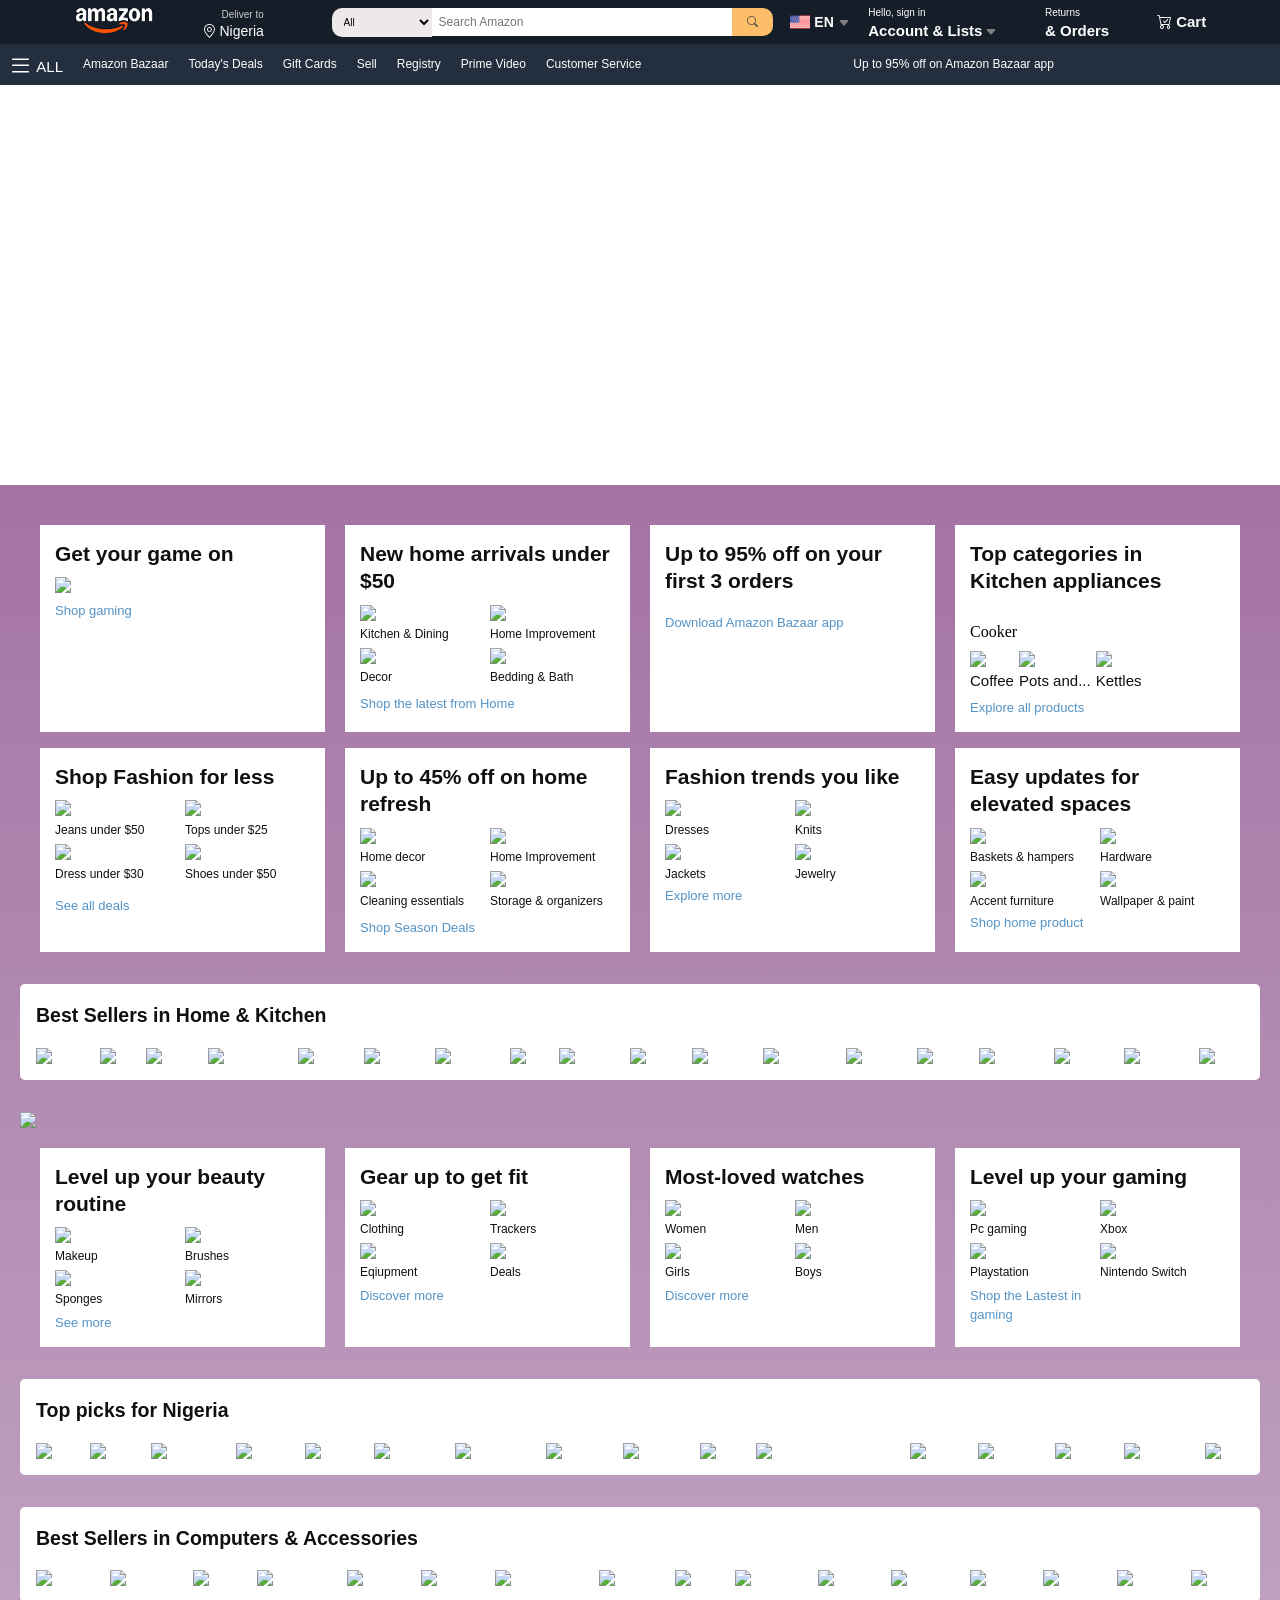
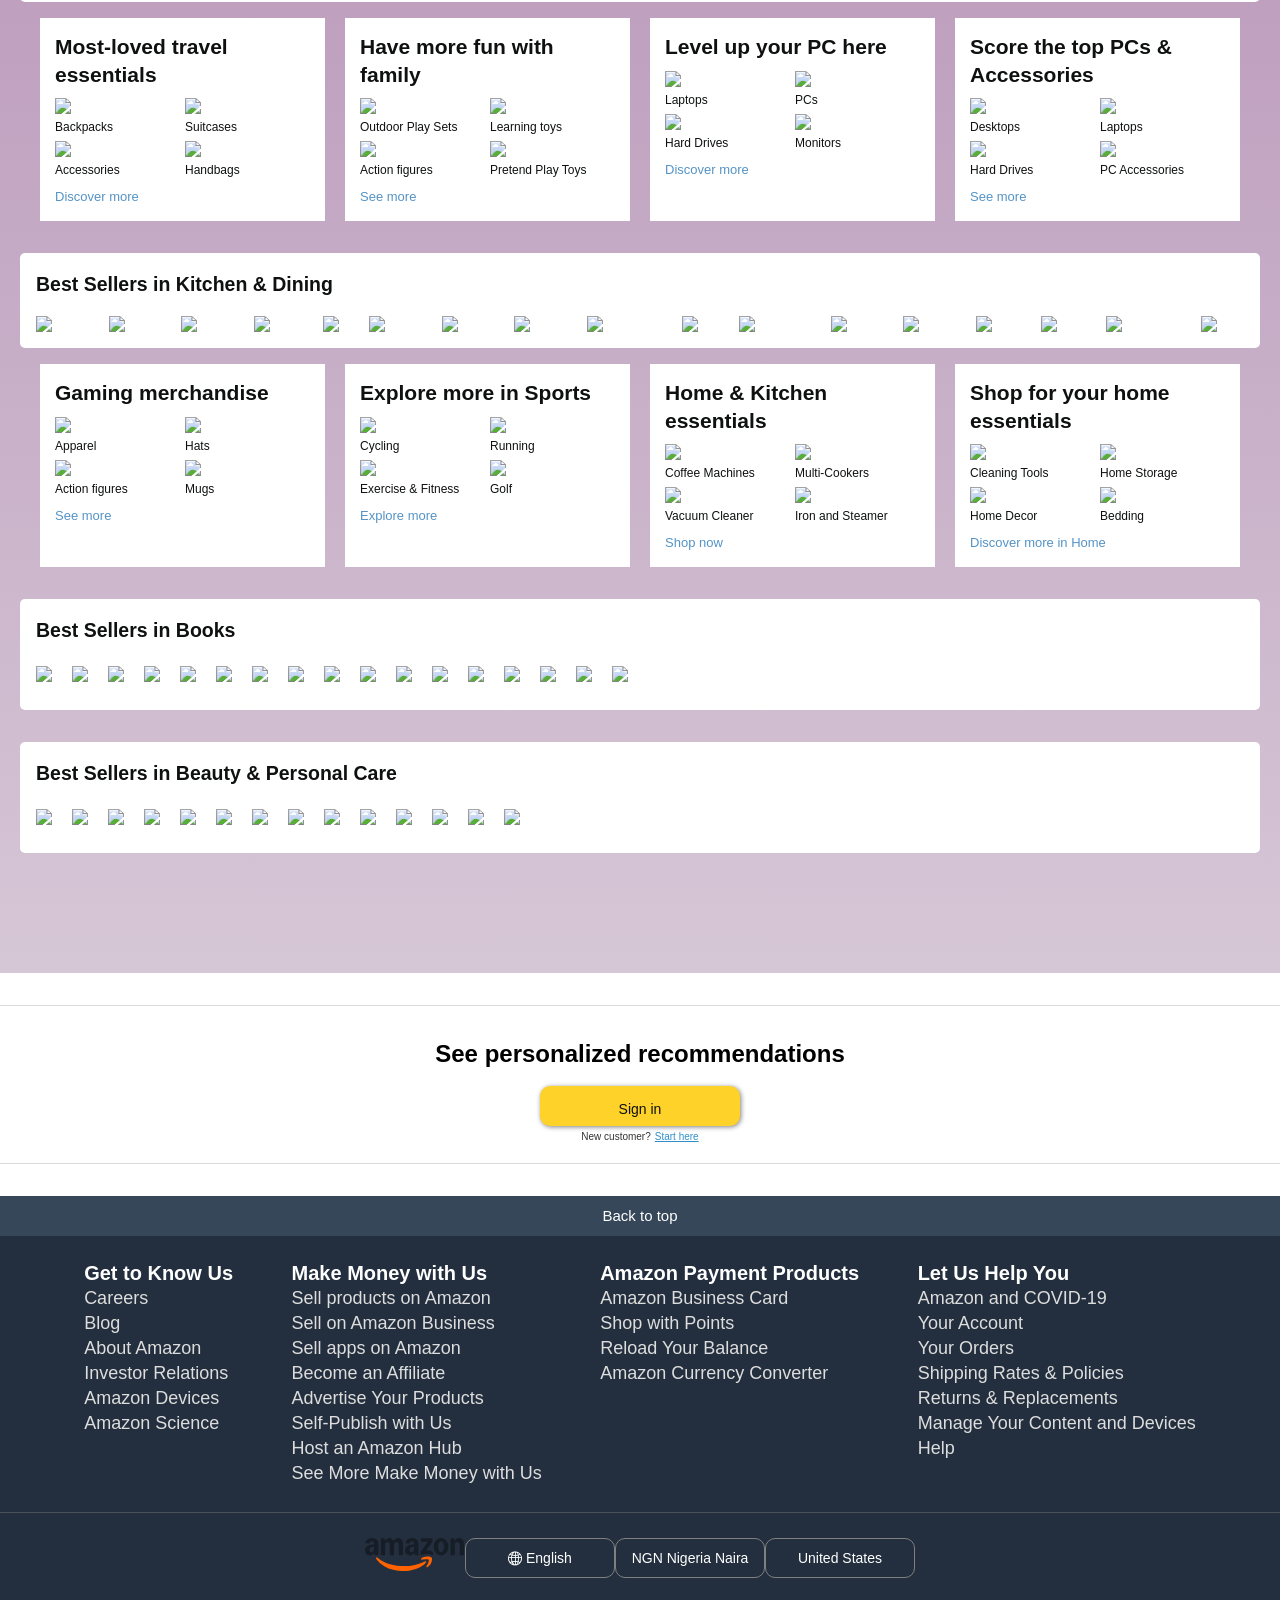
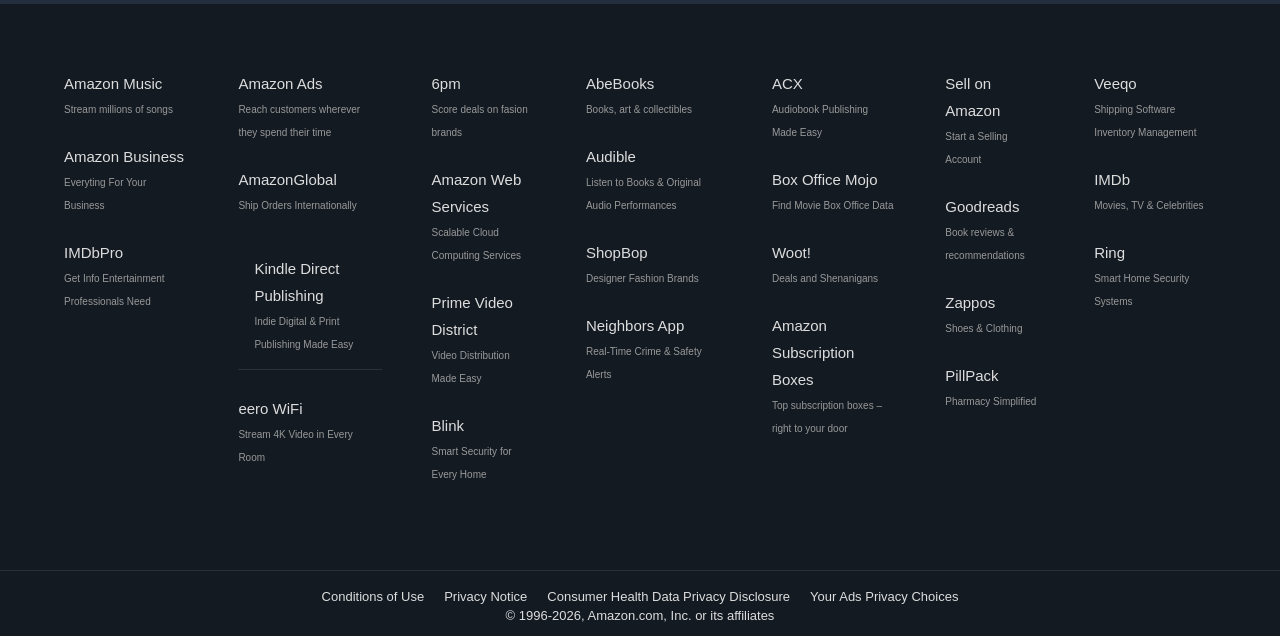
==== commit 532d828c: "amazon" ====
--- a/index.html
+++ b/index.html
@@ -67,7 +67,7 @@
             </div>
             <div class="EN">
                 <div class="NE">
-                    <a href="language.html">
+                    <a href="./html/language.html">
                         <img src="./Multimedia/images/usa.png" width="20px">
                         EN
                         <i class="bi bi-caret-down-fill"></i>
@@ -108,7 +108,7 @@
                         </div>
                         <div class="line"></div>
                         <div>
-                            <p><img src="Multimedia/images/usa.png" width="15px">
+                            <p><img src="./Multimedia/images/usa.png" width="15px">
                                 You are shopping on Amazon.com</p>
                             <div class="als">Change country/region</div>
                         </div>
@@ -117,7 +117,7 @@
             </div>
             <div class="signin">
                 <div class="hello">
-                    <p><a href="sign.html">Hello, sign in <br>
+                    <p><a href="./html/sign.html">Hello, sign in <br>
                             <span style="color: white;">Account & Lists</span>
                             <i class="bi bi-caret-down-fill"></i>
                         </a></p>
@@ -126,7 +126,7 @@
                     <div class="nav">
                         <div class="nav-al-sign">
                             <div class="as">
-                                <a href="sign.html">Sign in</a>
+                                <a href="./html/sign.html">Sign in</a>
                             </div>
                             <div class="navpop">
                                 <span>New customer?</span>
@@ -271,12 +271,12 @@
                     </div>
                     <div>
                         <a href="">
-                            <img src="Multimedia/images/usa.png" width="20px">
+                            <img src="./Multimedia/images/usa.png" width="20px">
                             United States
                         </a>
                     </div>
                     <div>
-                        <a href="sign.html">Sign in</a>
+                        <a href="./html/sign.html">Sign in</a>
                     </div>
                     <div>
 
@@ -284,7 +284,7 @@
                 </div>
             </div>
             <div>
-                <a href="bazaar.html">Amazon Bazaar</a>
+                <a href="./html/bazaar.html">Amazon Bazaar</a>
             </div>
             <div>
                 <a href="">Today's Deals</a>
@@ -967,7 +967,7 @@
     </section>
     <div class="pef">
         <h1>See personalized recommendations</h1>
-        <button class="as"><a href="sign.html">Sign in</a></button>
+        <button class="as"><a href="./html/sign.html">Sign in</a></button>
         <div class="navpop">
             <span>New customer?</span>
             <a href="">Start here</a>
@@ -975,7 +975,7 @@
     </div>
     <footer>
         <div class="navfooter">
-            <a href="index.html">Back to top</a>
+            <a href="./index.html">Back to top</a>
         </div>
         <div class="foot">
             <nav class="navfooterverticalcolumn">
@@ -1166,12 +1166,11 @@
                     <li><a href="">Conditions of Use</a></li>
                     <li><a href="">Privacy Notice</a></li>
                     <li><a href="">Consumer Health Data Privacy Disclosure</a></li>
-                    <li><a href="your ads.html">Your Ads Privacy Choices</a></li>
+                    <li><a href="./html/your ads.html">Your Ads Privacy Choices</a></li>
                 </ul>
                 <p>© 1996-2026, Amazon.com, Inc. or its affiliates</p>
             </div>
         </div>
     </footer>
 </body>
-
 </html>
--- a/css/index.css
+++ b/css/index.css
@@ -15,6 +15,10 @@
     color: white;
 }
 
+.header img:hover {
+    border: 2px solid white;
+}
+
 .mul a img {
     display: none;
     border-radius: 10px;
@@ -32,6 +36,10 @@
 
 .locate p a span {
     font-size: 14px;
+}
+
+.locate:hover {
+    border: 2px solid white;
 }
 
 .searchbar select option {
@@ -95,7 +103,7 @@
 
 .EN a:hover {
     border: 1px solid white;
-    padding: 0.5rem;
+    padding: 0.2rem;
 }
 
 .EN a i {
@@ -393,7 +401,6 @@
 
 .nav-left:hover {
     border: 2px solid white;
-    padding: 1px;
 }
 
 .nav-left p {
@@ -413,9 +420,8 @@
 .nav-main a {
     text-decoration: none;
     font-family: "Amazon Ember", Arial, sans-serif;
-    font-size: 14px;
-    font-weight: 400;
-    line-height: 12px;
+    font-size: 12px;
+    font-weight: 400;
     color: rgb(254, 254, 254);
 }
 
@@ -568,8 +574,11 @@
     background-color: rgba(211, 211, 211, 0.452);
     width: 100%;
     height: 50px;
-    /* padding: 4rem; */
-}
+}
+
+/* .nav-main :hover .all{
+    display: block;
+} */
 
 .nav-pin {
     text-align: right;
@@ -580,12 +589,10 @@
 
 .nav-pin a:hover {
     border: 2px solid white;
-    padding: 1px;
 }
 
 .nav-main a:hover {
     border: 2px solid white;
-    padding: 1px;
 }
 
 .hero {
@@ -667,36 +674,69 @@
 }
 
 .dots {
-  position: absolute;
-  bottom: 10px;
-  width: 100%;
-  text-align: center;
+    position: absolute;
+    bottom: 10px;
+    width: 100%;
+    text-align: center;
 }
 
 .dots span {
-  display: inline-block;
-  width: 8px;
-  height: 8px;
-  margin: 4px;
-  background: white;
-  border-radius: 50%;
-  opacity: 0.5;
-  animation: dot 32s infinite;
-}
-
-.dots span:nth-child(1) { animation-delay: 0s; }
-.dots span:nth-child(2) { animation-delay: 4s; }
-.dots span:nth-child(3) { animation-delay: 8s; }
-.dots span:nth-child(4) { animation-delay: 12s; }
-.dots span:nth-child(5) { animation-delay: 16s; }
-.dots span:nth-child(6) { animation-delay: 20s; }
-.dots span:nth-child(7) { animation-delay: 24s; }
-.dots span:nth-child(8) { animation-delay: 28s; }
+    display: inline-block;
+    width: 8px;
+    height: 8px;
+    margin: 4px;
+    background: white;
+    border-radius: 50%;
+    opacity: 0.5;
+    animation: dot 32s infinite;
+}
+
+.dots span:nth-child(1) {
+    animation-delay: 0s;
+}
+
+.dots span:nth-child(2) {
+    animation-delay: 4s;
+}
+
+.dots span:nth-child(3) {
+    animation-delay: 8s;
+}
+
+.dots span:nth-child(4) {
+    animation-delay: 12s;
+}
+
+.dots span:nth-child(5) {
+    animation-delay: 16s;
+}
+
+.dots span:nth-child(6) {
+    animation-delay: 20s;
+}
+
+.dots span:nth-child(7) {
+    animation-delay: 24s;
+}
+
+.dots span:nth-child(8) {
+    animation-delay: 28s;
+}
 
 @keyframes dot {
-  0%,100% { opacity: 0.3; }
-  5%,12% { opacity: 1; background: orange; }
-}
+
+    0%,
+    100% {
+        opacity: 0.3;
+    }
+
+    5%,
+    12% {
+        opacity: 1;
+        background: orange;
+    }
+}
+
 .banner {
     background: linear-gradient(to bottom, rgb(164, 115, 164), rgb(214, 199, 214));
     padding: 40px 20px 120px;
@@ -886,17 +926,22 @@
 
 .cover {
     padding: 2%;
+    font-size: 12px;
     display: flex;
     width: 100%;
     justify-content: space-evenly;
 }
 
+.Getoknow h3 {
+    font-size: 12px;
+}
+
 .cover h3 {
     font-family: "Amazon Ember", Arial, sans-serif;
-    font-size: 18px;
+    font-size: 16px;
     font-weight: 700;
-    color: rgb(221, 221, 221);
-    line-height: 25px;
+    line-height: 16.8px;
+    color: rgb(255, 255, 255);
 }
 
 .navfooterverticalcolumn li {
@@ -1191,6 +1236,10 @@
         display: none;
     }
 
+    .searchbar input{
+        width: 500px;
+    }
+
     .nav-cart {
         display: none;
     }
@@ -1290,6 +1339,9 @@
         font-size: 10px;
         line-height: 8px;
     }
+    .nav-main{
+        display: none;
+    }
 
     .navfooterlogo button {
         width: 150px;
@@ -1311,13 +1363,13 @@
     }
 
     .cover h3 {
-        font-size: 18px;
-        line-height: 25px;
-    }
-
-    .cover ul li a {
         font-size: 15px;
         line-height: 25px;
+    }
+
+    .cover ul li a {
+        font-size: 12px;
+        line-height: 25px;
         gap: 50px;
     }
 
@@ -1327,6 +1379,9 @@
 
     .Cards {
         grid-template-columns: repeat(2, 1fr);
+    }
+    .searchbar input{
+        width: 400px;
     }
 }
 
@@ -1408,6 +1463,16 @@
         flex-direction: column;
         /* display: block; */
     }
+
+    .navfooterlink ul {
+        width: 100%;
+        position: static;
+        flex-direction: column;
+        margin-bottom: 1rem;
+    }
+    .searchbar input{
+        width: 300px;
+    }
 }
 
 @media(max-width:600px) {
@@ -1446,6 +1511,9 @@
         /* flex-direction: column; */
         position: static;
     }
+    .searchbar input{
+        width: 100%;
+    }
 }
 
 @media(max-width:500px) {
@@ -1463,9 +1531,12 @@
         grid-template-columns: 1fr;
     }
 
+    .nav-main a {
+        font-size: 12px;
+    }
+
     .Cards {
         grid-template-columns: 1fr;
-
     }
 
     .hero {
@@ -1491,6 +1562,10 @@
         flex-direction: column;
     }
 
+    .nav-main {
+        font-size: 10px;
+    }
+
     .foot {
         width: 100%;
         position: static;
@@ -1498,11 +1573,11 @@
     }
 
     .cover h3 {
-        line-height: 19px;
+        line-height: 39px;
     }
 
     .cover ul li a {
-        line-height: 15px;
+        line-height: 35px;
     }
 
     .mul a img {
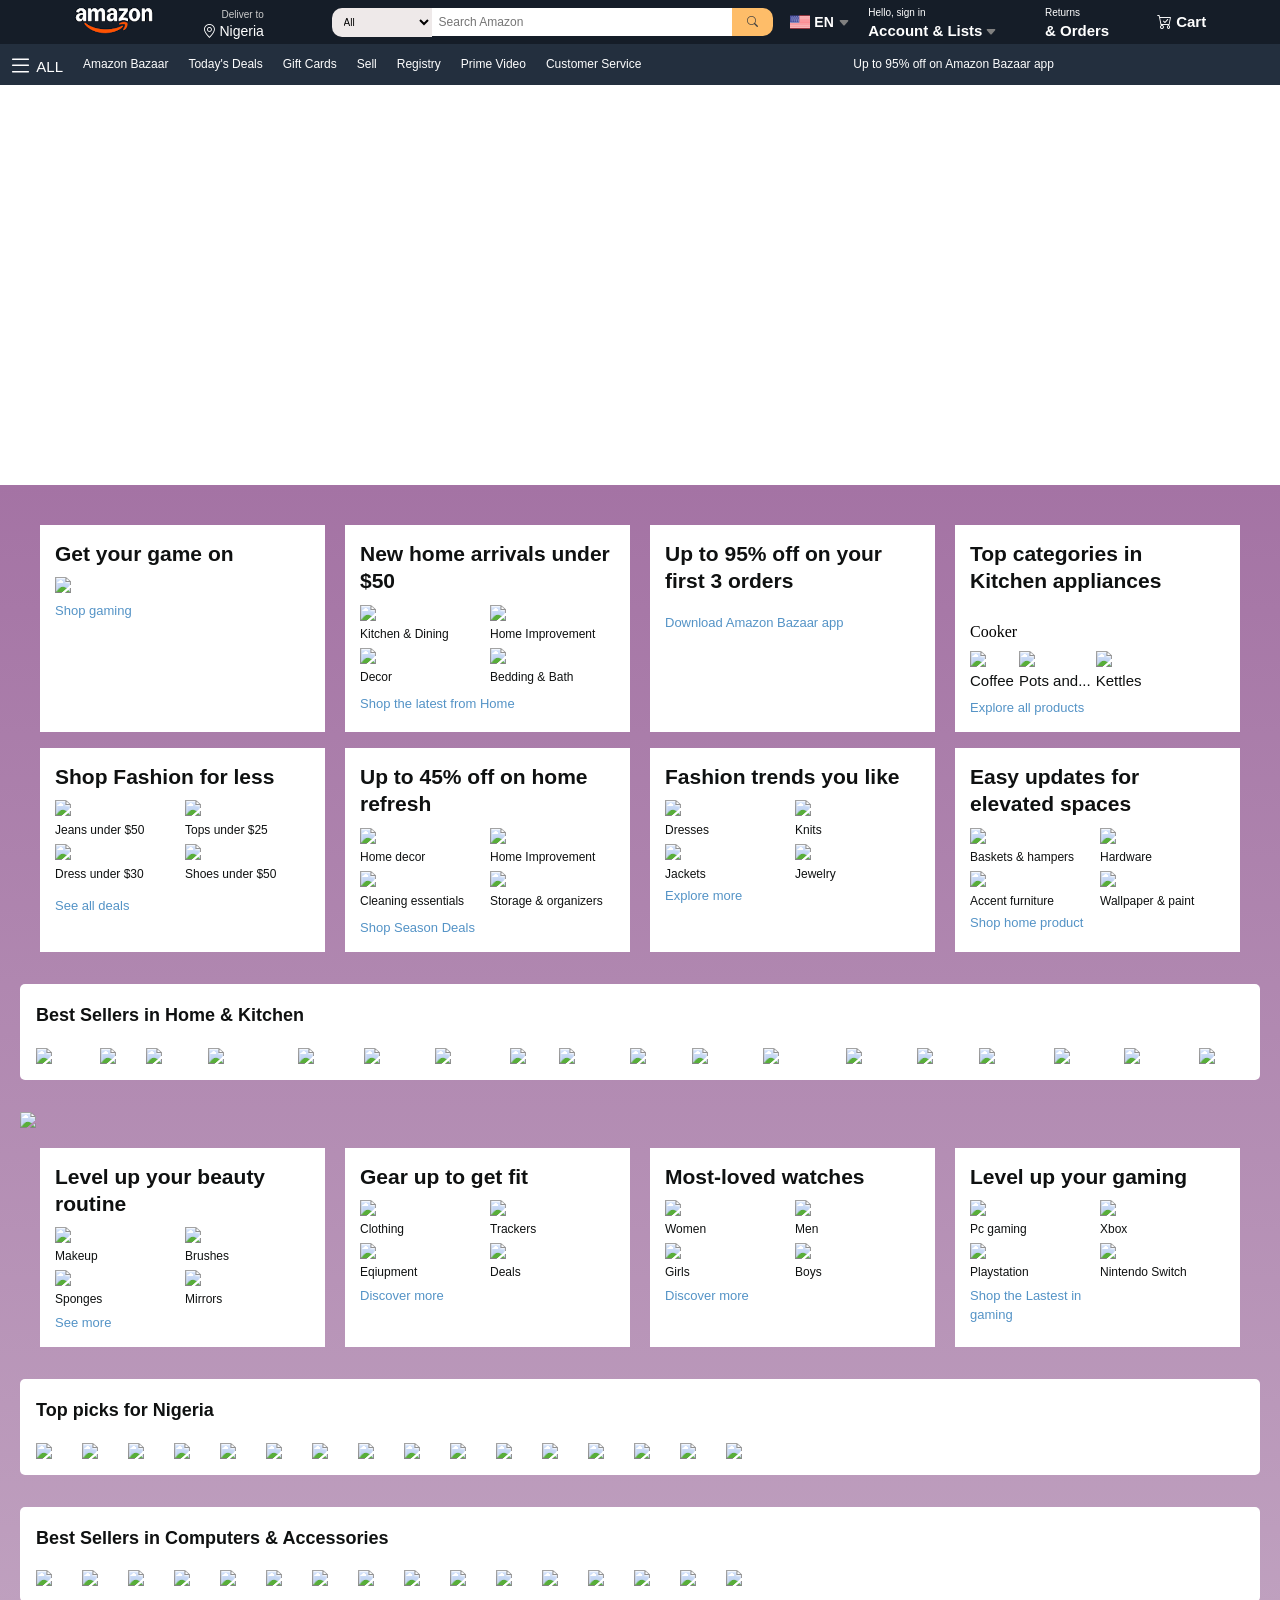
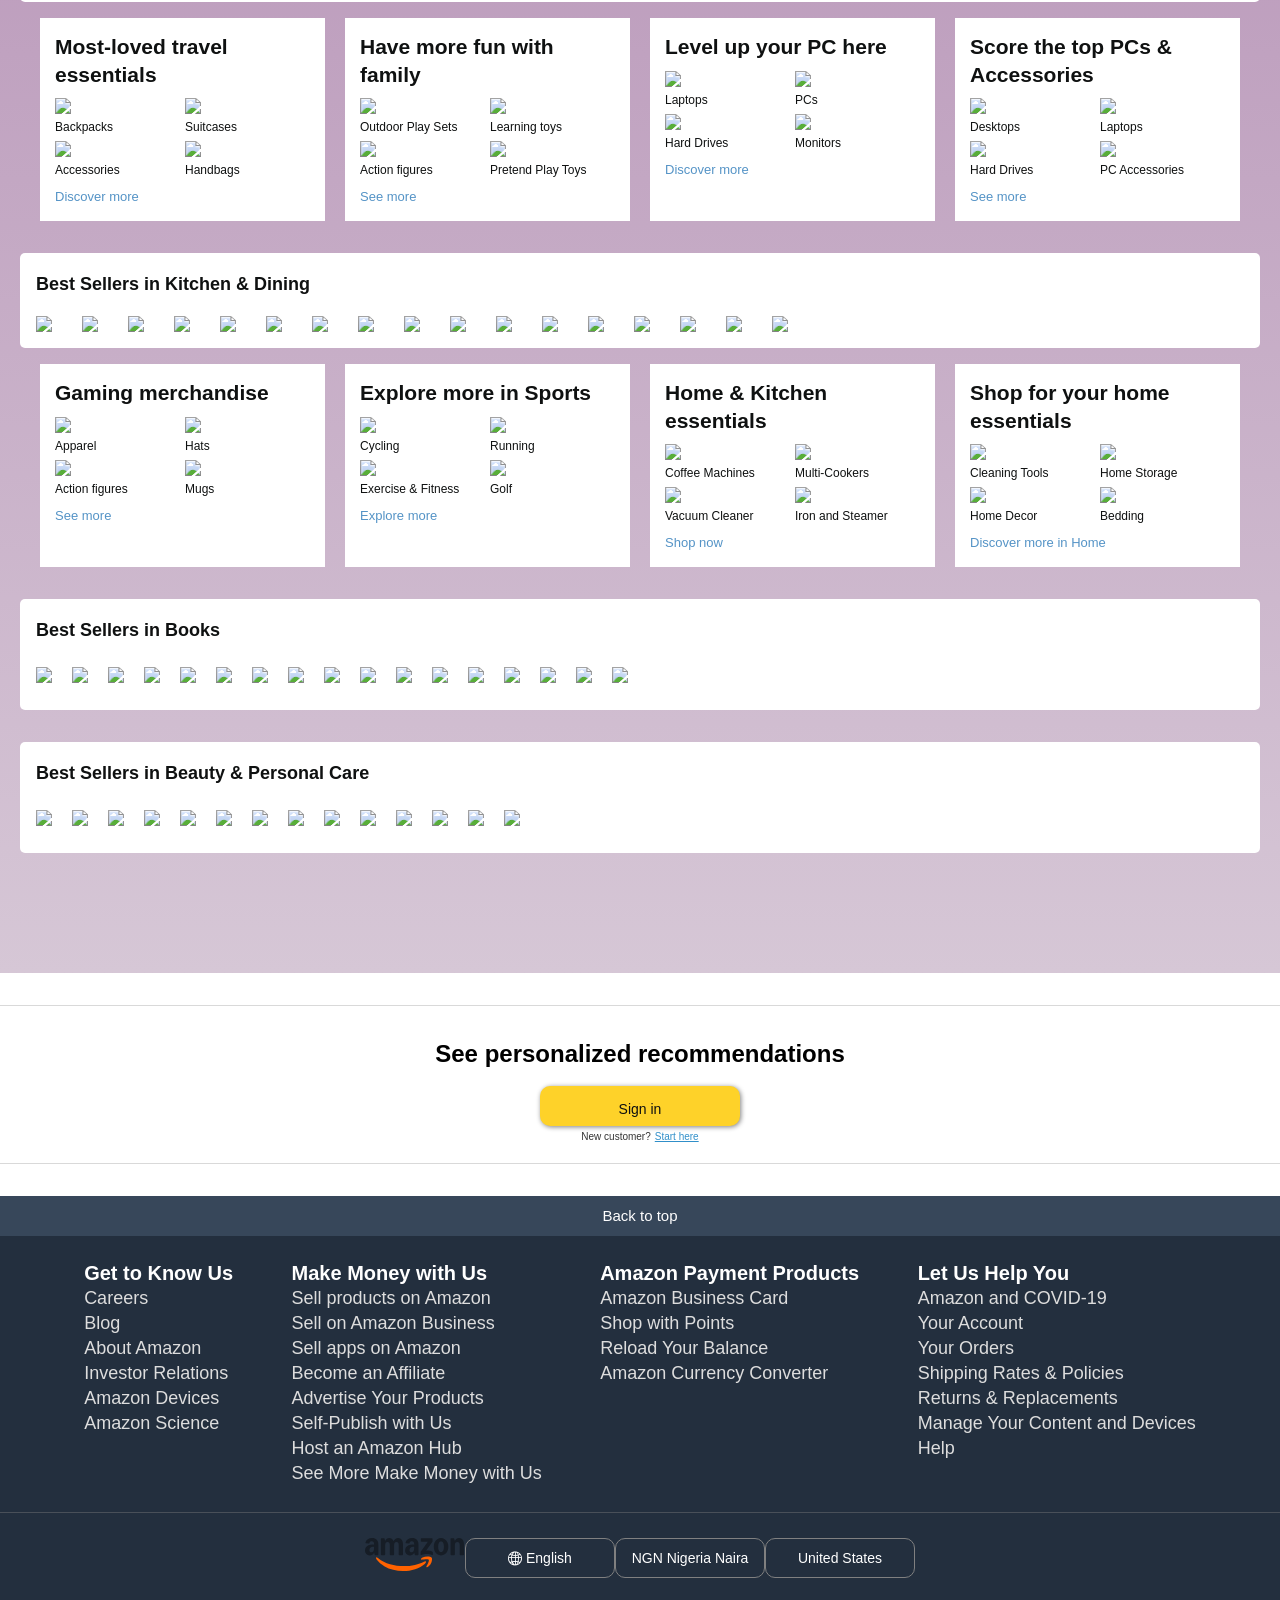
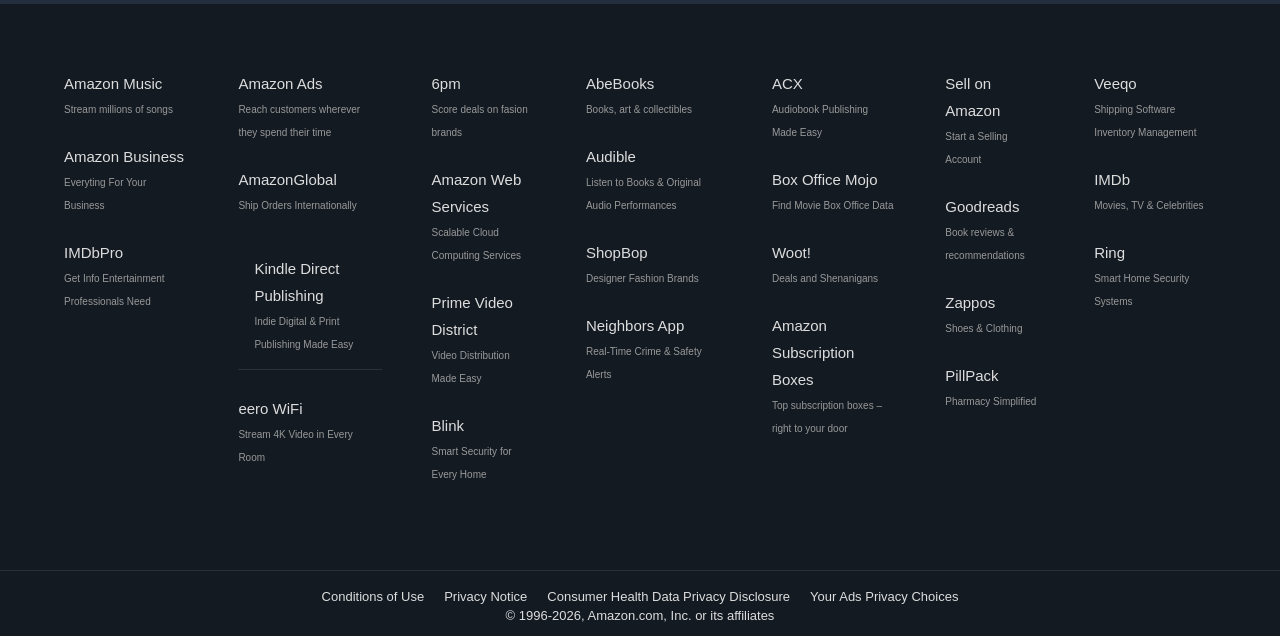
==== commit dcecc62b: "add" ====
--- a/index.html
+++ b/index.html
@@ -64,6 +64,9 @@
                 <div>
                     <button class="icon"><i class="bi bi-search"></i></button>
                 </div>
+            </div>
+            <div class="icons">
+                <i class="bi bi-search"></i>
             </div>
             <div class="EN">
                 <div class="NE">
@@ -649,43 +652,43 @@
         <div class="best">
             <h1>Top picks for Nigeria</h1>
             <div class="crem">
-                <img src="https://m.media-amazon.com/images/I/51lP01--ejL._AC_SY400_.jpg" width="120px">
-                <img src="https://m.media-amazon.com/images/I/61qCeGkiTXL._AC_SY400_.jpg" width="150px">
-                <img src="https://m.media-amazon.com/images/I/817WrflosJL._AC_SY400_.jpg" width="270px">
-                <img src="https://m.media-amazon.com/images/I/81Lg7Hp2Y0L._AC_SY400_.jpg" width="190px">
-                <img src="https://m.media-amazon.com/images/I/81i5KcFKysL._AC_SY400_.jpg" width="190px">
-                <img src="https://m.media-amazon.com/images/I/714VRmqcVmL._AC_SY400_.jpg" width="250px">
-                <img src="https://m.media-amazon.com/images/I/61gHRyBb8aL._AC_SY400_.jpg" width="300px">
-                <img src="https://m.media-amazon.com/images/I/71WeyOjxqQL._AC_SY400_.jpg" width="230px">
-                <img src="https://m.media-amazon.com/images/I/51vCOIvTYBL._AC_SY400_.jpg" width="230px">
-                <img src="https://m.media-amazon.com/images/I/510xpQDIqWL._AC_SY400_.jpg" width="130px">
-                <img src="https://m.media-amazon.com/images/I/61iUJ3uG+2L._AC_SY400_.jpg" width="50%">
-                <img src="https://m.media-amazon.com/images/I/81LzgTaqPKL._AC_SY400_.jpg" width="190px">
-                <img src="https://m.media-amazon.com/images/I/71ezZy16ZML._AC_SY400_.jpg" width="230px">
-                <img src="https://m.media-amazon.com/images/I/61+iTT1HE+L._AC_SY400_.jpg" width="190px">
-                <img src="https://m.media-amazon.com/images/I/71YEFomKayL._AC_SY400_.jpg" width="250px">
-                <img src="https://m.media-amazon.com/images/I/81y0q1iKzeL._AC_SY400_.jpg" width="190px">
+                <img src="https://m.media-amazon.com/images/I/51lP01--ejL._AC_SY400_.jpg" >
+                <img src="https://m.media-amazon.com/images/I/61qCeGkiTXL._AC_SY400_.jpg" >
+                <img src="https://m.media-amazon.com/images/I/817WrflosJL._AC_SY400_.jpg"  >
+                <img src="https://m.media-amazon.com/images/I/81Lg7Hp2Y0L._AC_SY400_.jpg" >
+                <img src="https://m.media-amazon.com/images/I/81i5KcFKysL._AC_SY400_.jpg" >
+                <img src="https://m.media-amazon.com/images/I/714VRmqcVmL._AC_SY400_.jpg" >
+                <img src="https://m.media-amazon.com/images/I/61gHRyBb8aL._AC_SY400_.jpg" >
+                <img src="https://m.media-amazon.com/images/I/71WeyOjxqQL._AC_SY400_.jpg" >
+                <img src="https://m.media-amazon.com/images/I/51vCOIvTYBL._AC_SY400_.jpg" >
+                <img src="https://m.media-amazon.com/images/I/510xpQDIqWL._AC_SY400_.jpg" >
+                <img src="https://m.media-amazon.com/images/I/61iUJ3uG+2L._AC_SY400_.jpg" >
+                <img src="https://m.media-amazon.com/images/I/81LzgTaqPKL._AC_SY400_.jpg" >
+                <img src="https://m.media-amazon.com/images/I/71ezZy16ZML._AC_SY400_.jpg" >
+                <img src="https://m.media-amazon.com/images/I/61+iTT1HE+L._AC_SY400_.jpg" >
+                <img src="https://m.media-amazon.com/images/I/71YEFomKayL._AC_SY400_.jpg" >
+                <img src="https://m.media-amazon.com/images/I/81y0q1iKzeL._AC_SY400_.jpg" >
             </div>
         </div>
         <div class="best">
             <h1>Best Sellers in Computers & Accessories</h1>
             <div class="crem">
-                <img src="https://m.media-amazon.com/images/I/71nVIiWEcgL._AC_SY400_.jpg" width="190px">
-                <img src="https://m.media-amazon.com/images/I/51IFiSD+kCL._AC_SY400_.jpg" width="230px">
-                <img src="https://m.media-amazon.com/images/I/71K30PIVQmL._AC_SY400_.jpg" width="150px">
-                <img src="https://m.media-amazon.com/images/I/71CRaMOcDvL._AC_SY400_.jpg" width="260px">
-                <img src="https://m.media-amazon.com/images/I/71iZhpB2FpL._AC_SY400_.jpg" width="190px">
-                <img src="https://m.media-amazon.com/images/I/71K00r5z4iL._AC_SY400_.jpg" width="190px">
-                <img src="https://m.media-amazon.com/images/I/71W17ZX8yuL._AC_SY400_.jpg" width="320px">
-                <img src="https://m.media-amazon.com/images/I/61j-0VbdDQL._AC_SY400_.jpg" width="200px">
-                <img src="https://m.media-amazon.com/images/I/51nliDIEP9L._AC_SY400_.jpg" width="130px">
-                <img src="https://m.media-amazon.com/images/I/81Q9vMNUOyL._AC_SY400_.jpg" width="230px">
-                <img src="https://m.media-amazon.com/images/I/51nQJi7RvAL._AC_SY400_.jpg" width="190px">
-                <img src="https://m.media-amazon.com/images/I/51HbD2W7FtL._AC_SY400_.jpg" width="210px">
-                <img src="https://m.media-amazon.com/images/I/51xCw9RKssL._AC_SY400_.jpg" width="190px">
-                <img src="https://m.media-amazon.com/images/I/71PNV23+hWL._AC_SY400_.jpg" width="190px">
-                <img src="https://m.media-amazon.com/images/I/61Kez7aUF9L._AC_SY400_.jpg" width="190px">
-                <img src="https://m.media-amazon.com/images/I/71ZoOL+C0zL._AC_SY400_.jpg" width="230px">
+                <img src="https://m.media-amazon.com/images/I/71nVIiWEcgL._AC_SY400_.jpg" >
+                <img src="https://m.media-amazon.com/images/I/51IFiSD+kCL._AC_SY400_.jpg" >
+                <img src="https://m.media-amazon.com/images/I/71K30PIVQmL._AC_SY400_.jpg" >
+                <img src="https://m.media-amazon.com/images/I/71CRaMOcDvL._AC_SY400_.jpg" >
+                <img src="https://m.media-amazon.com/images/I/71iZhpB2FpL._AC_SY400_.jpg" >
+                <img src="https://m.media-amazon.com/images/I/71K00r5z4iL._AC_SY400_.jpg" >
+                <img src="https://m.media-amazon.com/images/I/71W17ZX8yuL._AC_SY400_.jpg" >
+                <img src="https://m.media-amazon.com/images/I/61j-0VbdDQL._AC_SY400_.jpg" >
+                <img src="https://m.media-amazon.com/images/I/51nliDIEP9L._AC_SY400_.jpg" >
+                <img src="https://m.media-amazon.com/images/I/81Q9vMNUOyL._AC_SY400_.jpg" >
+                <img src="https://m.media-amazon.com/images/I/51nQJi7RvAL._AC_SY400_.jpg" >
+                <img src="https://m.media-amazon.com/images/I/51HbD2W7FtL._AC_SY400_.jpg" >
+                <img src="https://m.media-amazon.com/images/I/51xCw9RKssL._AC_SY400_.jpg" >
+                <img src="https://m.media-amazon.com/images/I/71PNV23+hWL._AC_SY400_.jpg" >
+                <img src="https://m.media-amazon.com/images/I/61Kez7aUF9L._AC_SY400_.jpg" >
+                <img src="https://m.media-amazon.com/images/I/71ZoOL+C0zL._AC_SY400_.jpg" >
             </div>
         </div>
         <div class="Cards">
@@ -797,23 +800,23 @@
         <div class="best">
             <h1>Best Sellers in Kitchen & Dining</h1>
             <div class="crem">
-                <img src="https://m.media-amazon.com/images/I/613UCQXJDwL._AC_SY400_.jpg" width="230px">
-                <img src="https://m.media-amazon.com/images/I/71v-pTar1AL._AC_SY400_.jpg" width="230px">
-                <img src="https://m.media-amazon.com/images/I/71Y4-ItMNBL._AC_SY400_.jpg" width="230px">
-                <img src="https://m.media-amazon.com/images/I/81Ng7kd0cIL._AC_SY400_.jpg" width="210px">
-                <img src="https://m.media-amazon.com/images/I/51o8AcOPpjL._AC_SY400_.jpg" width="80px">
-                <img src="https://m.media-amazon.com/images/I/718Tr1uB1OL._AC_SY400_.jpg" width="230px">
-                <img src="https://m.media-amazon.com/images/I/71cHyyOt7YL._AC_SY400_.jpg" width="230px">
-                <img src="https://m.media-amazon.com/images/I/61VWyLafP+L._AC_SY400_.jpg" width="230px">
-                <img src="https://m.media-amazon.com/images/I/713W0aBBUbL._AC_SY400_.jpg" width="350px">
-                <img src="https://m.media-amazon.com/images/I/71jqHhElawL._AC_SY400_.jpg" width="150px">
-                <img src="https://m.media-amazon.com/images/I/61YO+aQShHL._AC_SY400_.jpg" width="330px">
-                <img src="https://m.media-amazon.com/images/I/61MqSic7o9L._AC_SY400_.jpg" width="230px">
-                <img src="https://m.media-amazon.com/images/I/61KQgdErOCL._AC_SY400_.jpg" width="230px">
-                <img src="https://m.media-amazon.com/images/I/81tZmTkj28L._AC_SY400_.jpg" width="190px">
-                <img src="https://m.media-amazon.com/images/I/71iQV0KGOCL._AC_SY400_.jpg" width="190px">
-                <img src="https://m.media-amazon.com/images/I/817HSkyd6KL._AC_SY400_.jpg" width="350px">
-                <img src="https://m.media-amazon.com/images/I/71LHFQLEBWL._AC_SY400_.jpg" width="230px">
+                <img src="https://m.media-amazon.com/images/I/613UCQXJDwL._AC_SY400_.jpg" >
+                <img src="https://m.media-amazon.com/images/I/71v-pTar1AL._AC_SY400_.jpg" >
+                <img src="https://m.media-amazon.com/images/I/71Y4-ItMNBL._AC_SY400_.jpg" >
+                <img src="https://m.media-amazon.com/images/I/81Ng7kd0cIL._AC_SY400_.jpg" >
+                <img src="https://m.media-amazon.com/images/I/51o8AcOPpjL._AC_SY400_.jpg" >
+                <img src="https://m.media-amazon.com/images/I/718Tr1uB1OL._AC_SY400_.jpg" >
+                <img src="https://m.media-amazon.com/images/I/71cHyyOt7YL._AC_SY400_.jpg" >
+                <img src="https://m.media-amazon.com/images/I/61VWyLafP+L._AC_SY400_.jpg" >
+                <img src="https://m.media-amazon.com/images/I/713W0aBBUbL._AC_SY400_.jpg" >
+                <img src="https://m.media-amazon.com/images/I/71jqHhElawL._AC_SY400_.jpg" >
+                <img src="https://m.media-amazon.com/images/I/61YO+aQShHL._AC_SY400_.jpg" >
+                <img src="https://m.media-amazon.com/images/I/61MqSic7o9L._AC_SY400_.jpg" >
+                <img src="https://m.media-amazon.com/images/I/61KQgdErOCL._AC_SY400_.jpg" >
+                <img src="https://m.media-amazon.com/images/I/81tZmTkj28L._AC_SY400_.jpg" >
+                <img src="https://m.media-amazon.com/images/I/71iQV0KGOCL._AC_SY400_.jpg" >
+                <img src="https://m.media-amazon.com/images/I/817HSkyd6KL._AC_SY400_.jpg" >
+                <img src="https://m.media-amazon.com/images/I/71LHFQLEBWL._AC_SY400_.jpg" >
             </div>
         </div>
         <div class="Cards">
@@ -1173,4 +1176,5 @@
         </div>
     </footer>
 </body>
+
 </html>
--- a/css/index.css
+++ b/css/index.css
@@ -90,6 +90,24 @@
     /* height: 40.9px; */
 }
 
+.icons {
+    background-color: #febd69;
+    font-size: 11px;
+    border: none;
+    height: 28.659;
+    margin: auto;
+    border-radius: 10px;
+    display: none;
+    cursor: pointer;
+    color: rgb(65, 64, 64);
+    font-weight: 700;
+    padding: 8px 15px;
+}
+
+.icons:hover {
+    background-color: #febd69ef;
+}
+
 .icon:hover {
     background-color: #febd69ef;
 }
@@ -794,6 +812,10 @@
     color: rgb(15, 17, 17);
 }
 
+.grid img{
+    width: 100%;
+}
+
 .small-grid {
     display: flex;
     gap: 5px;
@@ -831,7 +853,6 @@
 .best {
     background-color: white;
     font-family: "Amazon Ember", Arial, sans-serif;
-    font-size: 13px;
     margin-top: 2rem;
     padding: 1rem;
     font-weight: 700;
@@ -840,6 +861,10 @@
     color: rgb(15, 17, 17);
 }
 
+.best h1{
+    font-size: 18px;
+}
+
 .cream {
     display: flex;
     overflow-x: scroll;
@@ -852,6 +877,10 @@
     overflow-x: scroll;
     gap: 30px;
     margin-top: 1rem;
+}
+
+.crem img{
+    width: 100;
 }
 
 .pef {
@@ -1212,10 +1241,6 @@
         position: static;
     }
 
-    .nav-main {
-        overflow-x: scroll;
-    }
-
     .navfooterverticalcolumn li a {
         font-size: 10px;
     }
@@ -1236,8 +1261,12 @@
         display: none;
     }
 
-    .searchbar input{
+    .searchbar input {
         width: 500px;
+    }
+
+    .list i {
+        display: block;
     }
 
     .nav-cart {
@@ -1255,6 +1284,9 @@
     .footer a {
         line-height: 12px;
     }
+    .nav-main{
+        overflow-x: auto;
+    }
 }
 
 @media(max-width:1000px) {
@@ -1262,6 +1294,14 @@
         width: 100%;
         position: static;
     }
+
+    .crem img{
+        width: 100%;
+    }
+
+    /* .cream a img{
+        width: 100%;
+    } */
 
     .navfooterverticalcolumn h3 {
         font-size: 15px;
@@ -1322,8 +1362,12 @@
         font-size: 15px;
     }
 
+    .best h1 {
+        font-size: 13;
+    }
+
     .navfooterverticalcolumn li a {
-        font-size: 15px;
+        font-size: 14px;
     }
 
     .navfooterlogo a {
@@ -1339,7 +1383,8 @@
         font-size: 10px;
         line-height: 8px;
     }
-    .nav-main{
+
+    .nav-main {
         display: none;
     }
 
@@ -1380,7 +1425,8 @@
     .Cards {
         grid-template-columns: repeat(2, 1fr);
     }
-    .searchbar input{
+
+    .searchbar input {
         width: 400px;
     }
 }
@@ -1470,7 +1516,8 @@
         flex-direction: column;
         margin-bottom: 1rem;
     }
-    .searchbar input{
+
+    .searchbar input {
         width: 300px;
     }
 }
@@ -1511,7 +1558,8 @@
         /* flex-direction: column; */
         position: static;
     }
-    .searchbar input{
+
+    .searchbar input {
         width: 100%;
     }
 }
@@ -1523,8 +1571,17 @@
         flex-direction: column;
     }
 
+    .searchbar {
+        display: none;
+    }
+
+    .icons {
+        display: block;
+    }
+
     .searchbar input {
         width: 100px;
+        /* display: none; */
     }
 
     .cards {
